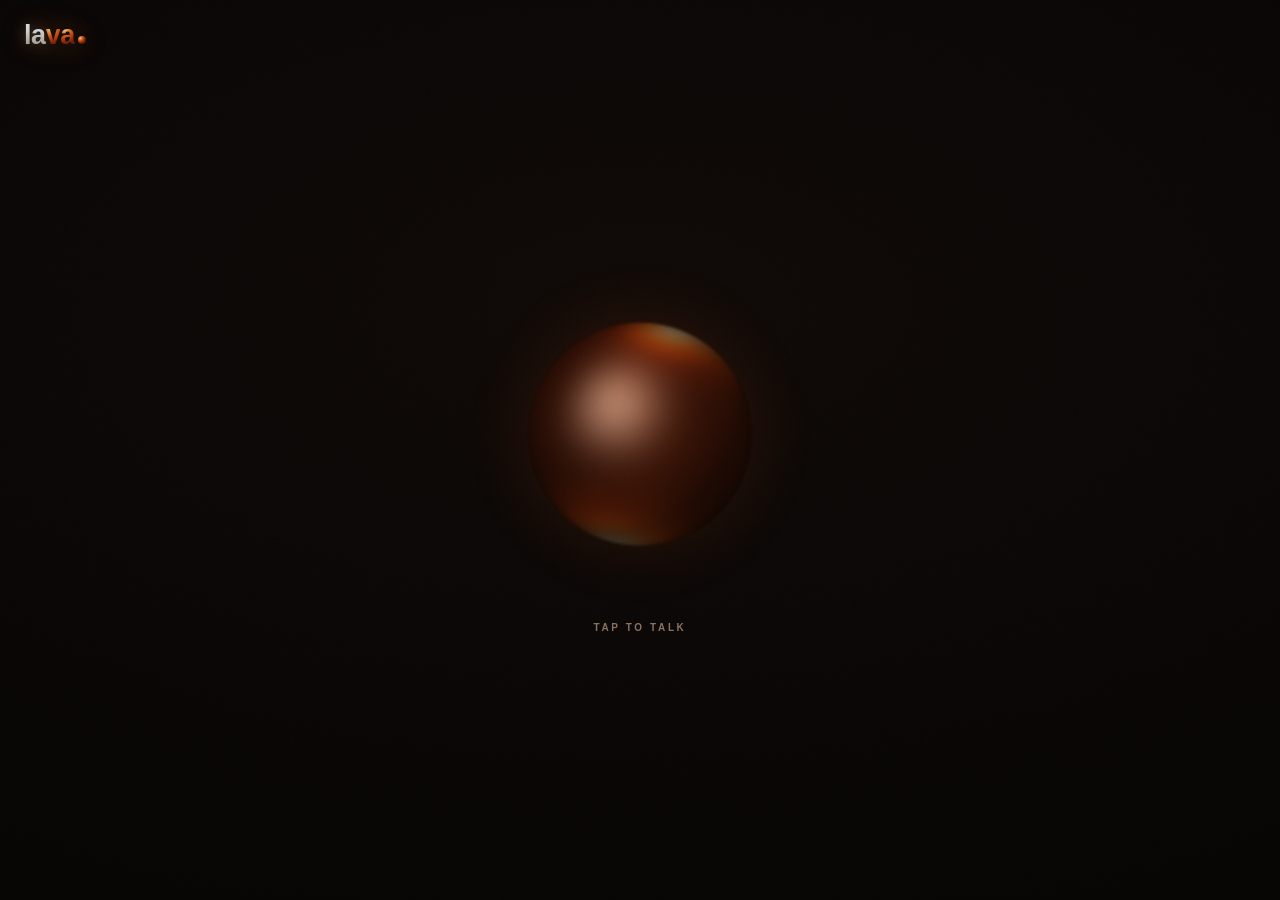
==== web/index.html @ 12451b6e "Lava: real-time voice AI agent (Pipecat + Groq MCP stack) - web bridge (FastAPI/WebSocket) with Pipe" ====
<!DOCTYPE html>
<html lang="en">
<head>
<meta charset="UTF-8">
<meta name="viewport" content="width=device-width, initial-scale=1.0">
<title>Lava</title>
<link rel="icon" type="image/png" sizes="64x64" href="/favicon.png">
<style>
  :root {
    --bg: #070505;
    --panel: rgba(255, 214, 178, 0.05);
    --border: rgba(255, 190, 150, 0.10);
    --text: #f2e9e2;
    --dim: #9a8d84;
    --accent: #f97316;
    --accent2: #ffc998;
    --ok: #34d399;
  }
  * { margin: 0; padding: 0; box-sizing: border-box; }
  html, body { height: 100%; }
  body {
    background:
      radial-gradient(120% 90% at 50% 34%, #100a07 0%, #0a0706 42%, #050403 100%);
    color: var(--text);
    font-family: Helvetica, "Helvetica Neue", Arial, sans-serif;
    overflow: hidden;
    display: flex;
    flex-direction: column;
  }
  /* film grain over the whole stage (static, zero JS cost) */
  body::after {
    content: "";
    position: fixed; inset: 0;
    background-image: url("data:image/svg+xml,%3Csvg xmlns='http://www.w3.org/2000/svg' width='160' height='160'%3E%3Cfilter id='n'%3E%3CfeTurbulence type='fractalNoise' baseFrequency='0.9' numOctaves='2' stitchTiles='stitch'/%3E%3C/filter%3E%3Crect width='100%25' height='100%25' filter='url(%23n)'/%3E%3C/svg%3E");
    opacity: 0.045;
    mix-blend-mode: overlay;
    pointer-events: none;
    z-index: 5;
  }

  /* ---------- wordmark (upper left) ---------- */
  .brand {
    position: fixed;
    top: 20px; left: 24px;
    z-index: 5;
    user-select: none;
    -webkit-user-select: none;
  }
  /* the wordmark: white "lav", and a molten trailing "a" tying back to the orb */
  .brand .name {
    font-size: 27px; font-weight: 700; letter-spacing: -0.4px;
    line-height: 1.15;
    -webkit-text-fill-color: transparent; color: transparent;
    filter: drop-shadow(0 2px 10px rgba(0, 0, 0, 0.5))
            drop-shadow(0 0 14px rgba(249, 115, 22, 0.32));
    transition: filter 1.4s ease, opacity 1.4s ease;
  }
  .brand .name span { font-style: normal; }
  /* "la" — clean glass: one bright frosted fill (light catching the top of
     the glyph, warming toward the base) and a soft bloom.
     A barely-there gloss drift keeps it feeling alive. */
  .brand .name .w {
    background: linear-gradient(180deg,
      #ffffff 0%,
      rgba(255,255,255,0.92) 30%,
      rgba(255,248,240,0.72) 62%,
      rgba(255,236,216,0.82) 100%);
    background-size: 100% 120%;
    background-repeat: no-repeat;
    -webkit-background-clip: text; background-clip: text;
    text-shadow: 0 0 12px rgba(255, 246, 234, 0.22);
    animation: glassDrift 9s ease-in-out infinite;
  }
  @keyframes glassDrift {
    0%, 100% { background-position: 0% 0%; }
    50%      { background-position: 0% 100%; }
  }
  /* the trailing "a" — a tiny lava planet (orb ramp, upper-left key light) */
  .brand .name .mo {
    background: radial-gradient(circle at 32% 30%,
      #fff0dc 0%, #ffd098 6%, #fba252 14%, #f07422 26%,
      #d04a0e 41%, #8e2c0a 58%, #4a1808 82%);
    background-size: 100% 100%;
    background-position: 50% 50%;
    background-repeat: no-repeat;
    -webkit-background-clip: text; background-clip: text;
    animation: moltenBreath 7s ease-in-out infinite;
  }
  @keyframes moltenBreath {
    0%, 100% { background-size: 100% 100%; }
    50%      { background-size: 165% 165%; }
  }
  /* the full-stop beside the "a" — a tiny molten orb on the same ramp */
  .brand .name .dot {
    display: inline-block;
    width: 0.28em; height: 0.28em;
    margin-left: 0.12em;
    border-radius: 50%;
    background: radial-gradient(circle at 32% 30%,
      #fff0dc 0%, #ffd098 6%, #fba252 14%, #f07422 26%,
      #d04a0e 41%, #8e2c0a 58%, #4a1808 82%);
    background-size: 100% 100%;
    background-position: 50% 50%;
    background-repeat: no-repeat;
    vertical-align: baseline;
    animation: moltenBreath 7s ease-in-out infinite;
  }
  /* the wordmark rides the same state machine as the planet (body classes
     set in setState()): dim when idle, hot while thinking, warm swell
     while speaking, a touch brighter while listening */
  body.idle .brand .name { opacity: 0.88; }
  body.listening .brand .name {
    filter: drop-shadow(0 2px 10px rgba(0, 0, 0, 0.5))
            drop-shadow(0 0 8px rgba(255, 150, 74, 0.28));
  }
  body.thinking .brand .name {
    filter: drop-shadow(0 2px 10px rgba(0, 0, 0, 0.5))
            drop-shadow(0 0 11px rgba(255, 140, 60, 0.45));
  }
  body.speaking .brand .name {
    filter: drop-shadow(0 2px 10px rgba(0, 0, 0, 0.5))
            drop-shadow(0 0 9px rgba(255, 130, 56, 0.38));
  }
  @media (prefers-reduced-motion: reduce) {
    .brand .name span { animation: none; }
    .orb-zone { transition: none; }
  }

  /* ---------- sound-unlock banner ---------- */
  .sound-banner {
    position: fixed; top: 64px; left: 50%; transform: translateX(-50%) translateY(-8px);
    background: rgba(249,115,22,0.12);
    border: 1px solid rgba(255,150,80,0.4);
    color: #ffd9b8; font-size: 13px; font-weight: 600;
    padding: 10px 18px; border-radius: 999px;
    backdrop-filter: blur(8px); -webkit-backdrop-filter: blur(8px);
    opacity: 0; pointer-events: none; transition: opacity .25s, transform .25s;
    z-index: 10; white-space: nowrap;
  }
  .sound-banner.show { opacity: 1; transform: translateX(-50%) translateY(0); }

  /* ---------- mic-denied banner ---------- */
  .mic-banner {
    position: fixed; top: 64px; left: 50%; transform: translateX(-50%) translateY(-8px);
    background: rgba(249,115,22,0.12);
    border: 1px solid rgba(255,150,80,0.4);
    color: #ffd9b8; font-size: 13px; font-weight: 500; line-height: 1.5;
    padding: 12px 18px; border-radius: 14px;
    backdrop-filter: blur(8px); -webkit-backdrop-filter: blur(8px);
    opacity: 0; pointer-events: none; transition: opacity .25s, transform .25s;
    z-index: 11; max-width: min(560px, calc(100vw - 40px));
    display: flex; flex-direction: column; gap: 10px; align-items: center;
    text-align: center;
  }
  .mic-banner.show { opacity: 1; transform: translateX(-50%) translateY(0); pointer-events: auto; }
  .mic-banner button {
    background: linear-gradient(90deg, var(--accent), #ffb877);
    color: #200c02; border: none; border-radius: 999px;
    font-size: 13px; font-weight: 700; padding: 8px 20px; cursor: pointer;
  }
  .mic-banner button:hover { filter: brightness(1.1); }

  /* ---------- main column ---------- */
  main {
    flex: 1 1 auto;
    display: flex; flex-direction: column; align-items: center;
    min-height: 0;
    padding: 0 20px 12px;
  }

  /* ---------- planet zone (slides up when talking) ---------- */
  .orb-zone {
    flex: 0 0 auto;
    display: flex; flex-direction: column; align-items: center;
    transition: transform .65s cubic-bezier(.22,.75,.25,1);
    will-change: transform;
  }
  /* idle: the orb rests at the vertical center of the stage.
     Tapping to talk removes body.idle and the zone slides back up. */
  body.idle:not(.risen) .orb-zone {
    transform: translateY(calc((100vh - min(52vmin, 340px) - 32px) / 2));
  }

  /* ---------- planet ---------- */
  .orb-wrap {
    position: relative;
    width: min(52vmin, 340px); height: min(52vmin, 340px);
    flex: 0 0 auto;
    display: flex; align-items: center; justify-content: center;
    cursor: pointer;
    user-select: none;
    -webkit-user-select: none;
  }
  canvas.wave {
    position: absolute; inset: 0;
    width: 100%; height: 100%;
  }
  .orb-wrap { transition: transform .5s cubic-bezier(.2,.7,.2,1); }
  .orb-wrap:hover { transform: scale(1.012); }

  .state-label {
    margin-top: 18px;
    font-size: 10px; font-weight: 600;
    letter-spacing: 0.26em; text-transform: uppercase;
    color: rgba(240, 200, 170, 0.55);
    transition: opacity .5s;
    flex: 0 0 auto;
    height: 14px;
    text-align: center;
  }
  .state-label.hide { opacity: 0; }

  /* ---------- chat ---------- */
  .chat {
    flex: 1 1 auto;
    width: 100%; max-width: 640px;
    overflow-y: auto;
    padding: 20px 6px 10px;
    display: flex; flex-direction: column; gap: 10px;
    scrollbar-width: thin;
    scrollbar-color: rgba(255,190,150,0.18) transparent;
    min-height: 60px;
  }
  .chat::-webkit-scrollbar { width: 6px; }
  .chat::-webkit-scrollbar-thumb { background: rgba(255,190,150,0.18); border-radius: 3px; }

  .row { display: flex; }
  .row.user { justify-content: flex-end; }
  .bubble {
    max-width: 82%;
    padding: 10px 15px;
    border-radius: 18px;
    font-size: 14.5px;
    line-height: 1.5;
    word-wrap: break-word;
    animation: pop .28s cubic-bezier(.2,.7,.3,1);
  }
  @keyframes pop { from { opacity: 0; transform: translateY(6px) scale(.985); } to { opacity: 1; transform: none; } }
  .row.user .bubble {
    background: rgba(255, 214, 178, 0.09);
    border: 1px solid rgba(255, 190, 140, 0.16);
    border-bottom-right-radius: 5px;
    color: #f7ede4;
  }
  .row.bot { align-items: flex-end; }
  .row.bot .bubble {
    background: var(--panel);
    border: 1px solid var(--border);
    border-bottom-left-radius: 5px;
  }

</style>
</head>
<body>

<div class="sound-banner" id="soundBanner">🔇 tap anywhere to unlock sound</div>
<div class="mic-banner" id="micBanner"><div id="micBannerMsg"></div><button id="micRetryBtn">Retry microphone</button></div>

<div class="brand">
  <div class="name"><span class="w">l</span><span class="w">a</span><span class="mo">v</span><span class="mo">a</span><span class="dot"></span></div>
</div>

<main>
  <div class="orb-zone" id="orbZone">
    <div class="orb-wrap" id="orbWrap">
      <canvas class="wave" id="wave"></canvas>
    </div>
    <div class="state-label" id="stateLabel"></div>
  </div>

  <div class="chat" id="chat"></div>
</main>

<script>
"use strict";

// ---------------- state ----------------
const SR_IN = 16000;
let ws = null;
let audioCtx = null;
let mediaStream = null;
let processor = null;
let analyser = null;
let micData = null;      // Float32Array for the level meter
let running = false;
let state = "idle";      // idle | listening | thinking | speaking
let botAudioCtx = null;  // AudioContext for playback (created on gesture)
let botQueue = [];       // PCM chunks waiting for the audio context to unlock
let botPlaying = false;
let nextStartTime = 0;   // AudioContext clock time the next chunk starts at
let scheduledSrcs = new Set(); // scheduled-but-unfinished BufferSources
let chunkSr = null;      // sample rate of the utterance being scheduled
let heardVoice = false;  // one-time confirm beep on first audio
let idleTimer = null;    // safety net after the server's "bye"
let reconnectTries = 0;  // self-heal after a server restart (see onclose)
// Stable per-tab identity (survives the idle-timeout disconnect) so the
// server can resume the same conversation when the orb is tapped again.
let client_id = (() => {
  try {
    let id = localStorage.getItem("lava_cid");
    if (!id) {
      id = "c_" + Date.now().toString(36) + "_" + Math.random().toString(36).slice(2, 8);
      localStorage.setItem("lava_cid", id);
    }
    return id;
  } catch (e) {
    return "c_anon";
  }
})();
let botGain = null;
let botAnalyser = null;
let botMicData = null;

const orbWrap = document.getElementById("orbWrap");
const stateLabel = document.getElementById("stateLabel");
const chat = document.getElementById("chat");
const soundBanner = document.getElementById("soundBanner");
const micBanner = document.getElementById("micBanner");
const micBannerMsg = document.getElementById("micBannerMsg");
const micRetryBtn = document.getElementById("micRetryBtn");

// States:
//   idle      - slow spin, few soft blobs, low glow
//   listening - mic level feeds a bulge aimed at the camera
//   thinking  - fast spin + longitude shear (vortex), hot core
//   speaking  - radius swells with the TTS playback level
const canvas = document.getElementById("wave");
const ctx2d = canvas.getContext("2d");
const DPR = Math.min(2.5, window.devicePixelRatio || 1);
let SIZE = 600, ORB_R = 300;
function fitCanvas() {
  const rect = canvas.getBoundingClientRect();
  SIZE = Math.max(64, Math.round(rect.width * DPR)) || 600;
  canvas.width = SIZE; canvas.height = SIZE;
  ORB_R = SIZE * 0.335;
}
fitCanvas();
window.addEventListener("resize", fitCanvas);

const RES = 128;
const buf = document.createElement("canvas");
buf.width = RES; buf.height = RES;
const bctx = buf.getContext("2d");
const img = bctx.createImageData(RES, RES);
const px = img.data;

// duotone ramp: deep maroon -> burnt orange -> vivid orange -> peach -> cream
const STOPS = [
  [0.00, 26, 11, 6],
  [0.28, 74, 24, 8],
  [0.46, 142, 44, 10],
  [0.62, 208, 74, 14],
  [0.76, 240, 116, 34],
  [0.87, 251, 162, 82],
  [0.95, 255, 208, 152],
  [1.00, 255, 240, 220],
];
const LUT = new Uint8ClampedArray(256 * 3);
for (let i = 0; i < 256; i++) {
  const t = i / 255;
  let k = 0;
  while (k < STOPS.length - 2 && t > STOPS[k + 1][0]) k++;
  const a = STOPS[k], b = STOPS[k + 1];
  const f = Math.min(1, Math.max(0, (t - a[0]) / (b[0] - a[0])));
  LUT[i * 3]     = a[1] + (b[1] - a[1]) * f;
  LUT[i * 3 + 1] = a[2] + (b[2] - a[2]) * f;
  LUT[i * 3 + 2] = a[3] + (b[3] - a[3]) * f;
}

// per-state motion targets (interpolated smoothly every frame)
const TARGETS = {
  idle:      { rot: 0.12, energy: 0.32, swirl: 0.10, bright: 0.85, blobs: 4 },
  listening: { rot: 0.28, energy: 0.55, swirl: 0.22, bright: 0.97, blobs: 5 },
  thinking:  { rot: 1.10, energy: 1.00, swirl: 1.00, bright: 1.12, blobs: 7 },
  speaking:  { rot: 0.42, energy: 0.70, swirl: 0.38, bright: 1.00, blobs: 6 },
};
const P = { rot: 0.12, energy: 0.32, swirl: 0.10, bright: 0.85, blobs: 4 };

function frac(x) { return x - Math.floor(x); }
// metaballs drifting in the planet frame: each rides a slow great-circle
// orbit (two angular frequencies), living slightly above the surface.
const BLOBS = [];
for (let i = 0; i < 8; i++) {
  BLOBS.push({
    th0: frac(i * 0.618) * Math.PI * 2,          // start longitude
    ph0: (frac(i * 0.383) - 0.5) * Math.PI * 0.9, // start latitude
    w1: 0.10 + 0.22 * frac(i * 0.382),            // longitude drift
    w2: 0.06 + 0.16 * frac(i * 0.723),            // latitude wobble
    lift: 1.04 + 0.22 * frac(i * 0.517),          // shell radius
    sig: 0.30 + 0.22 * frac(i * 0.291),
    amp: 0.50 + 0.50 * frac(i * 0.769),
  });
}

// axial tilt (scene leans slightly, like the reference planet)
const TILT = 0.38;
const cosT = Math.cos(TILT), sinT = Math.sin(TILT);
// key light from upper-left-front (canvas y grows downward, so LY is
// negative to light from above); half vector for the specular sheen
const LX = -0.42, LY = -0.50, LZ = 0.76;
let HX = LX, HY = LY, HZ = LZ + 1;
{ const hl = Math.hypot(HX, HY, HZ); HX /= hl; HY /= hl; HZ /= hl; }

let rotAngle = 0;
let speechLevel = 0;  // smoothed TTS playback RMS -> speaking swells
let micLevel = 0;     // smoothed mic RMS -> listening bulge
let lastT = performance.now();

function renderPlanet(t, dt) {
  // --- interpolate state params ---
  const T = TARGETS[state] || TARGETS.idle;
  const s = Math.min(1, dt * 2.5);
  P.rot    += (T.rot    - P.rot)    * s;
  P.energy += (T.energy - P.energy) * s;
  P.swirl  += (T.swirl  - P.swirl)  * s;
  P.bright += (T.bright - P.bright) * s;
  P.blobs  += (T.blobs  - P.blobs)  * s;
  rotAngle += P.rot * dt * (1 + 0.6 * P.energy);

  // --- audio levels ---
  let sl = 0;
  if (botAnalyser && botPlaying && botMicData) {
    botAnalyser.getFloatTimeDomainData(botMicData);
    let sum = 0;
    for (let i = 0; i < botMicData.length; i++) sum += botMicData[i] * botMicData[i];
    sl = Math.sqrt(sum / botMicData.length) * 7;
  }
  speechLevel += (sl - speechLevel) * (sl > speechLevel ? 0.55 : 0.10);
  const ml = (state === "listening" && running) ? currentLevel() : 0;
  micLevel += (ml - micLevel) * (ml > micLevel ? 0.45 : 0.08);

  // --- blob positions in the planet frame ---
  const eOrb = Math.min(1, P.energy + (state === "listening" ? 0.35 * micLevel : 0));
  const spin = rotAngle;
  const cosS = Math.cos(spin), sinS = Math.sin(spin);
  const orb = [];
  let nB = 0;
  for (let i = 0; i < 8; i++) {
    const wgt = P.blobs - i;
    if (wgt <= 0.01) break;
    const b = BLOBS[i];
    const th = b.th0 + b.w1 * t * (0.6 + 0.8 * eOrb);
    const ph = b.ph0 + b.w2 * t;
    const r = b.lift + 0.06 * Math.sin(t * 0.8 + i);
    // spherical -> cartesian, then spin the planet about its (tilted) axis
    const cp = Math.cos(ph);
    let x = r * cp * Math.cos(th), y = r * Math.sin(ph), z = r * cp * Math.sin(th);
    const xs = x * cosS + z * sinS, zs = -x * sinS + z * cosS;
    const sg = b.sig * (0.8 + 0.35 * eOrb);
    orb.push(xs, y, zs, 1 / (2 * sg * sg), b.amp * Math.min(1, wgt));
    nB++;
  }
  // barge-in bulge: a soft blob pushed toward the camera when you speak
  const bulgeAmp = (state === "listening" ? 0.9 * micLevel : 0);
  const bBx = 0.22, bBy = 0.16, bBz = 0.96;

  // --- fill the low-res disc ---
  const R = RES / 2;
  const swirlMax = P.swirl * 1.6;
  const baseF = 0.30 + 0.05 * Math.sin(t * 0.6);
  const bright = P.bright;
  let idx = 0;
  for (let y = 0; y < RES; y++) {
    const vy = (y - R + 0.5) / R;
    for (let x = 0; x < RES; x++, idx += 4) {
      const vx = (x - R + 0.5) / R;
      const r2 = vx * vx + vy * vy;
      if (r2 > 1) { px[idx + 3] = 0; continue; }
      const rr = Math.sqrt(r2);
      const z = Math.sqrt(1 - r2);

      // ---- planet-frame surface point: tilt, then longitude shear ----
      // tilt about X
      const ty = vy * cosT - z * sinT;
      const tz = vy * sinT + z * cosT;
      // differential spin about Y (core turns faster than the rim -> vortex)
      const sw = spin + swirlMax * (1 - tz * 0.5);
      const csw = Math.cos(sw), ssw = Math.sin(sw);
      const ux = vx * csw + tz * ssw;
      const uz = -vx * ssw + tz * csw;
      const uy = ty;

      // ---- metaball field ----
      let F = baseF
        + 0.07 * Math.sin(2.2 * ux + 1.3 * t) * Math.sin(1.8 * uy - 1.1 * t)
        + 0.05 * Math.sin(2.8 * uz - 0.9 * t) * Math.sin(2.4 * ux + 0.7 * t);
      for (let i = 0; i < nB; i++) {
        const o = i * 5;
        const dx = ux - orb[o], dy = uy - orb[o + 1], dz = uz - orb[o + 2];
        F += orb[o + 4] * Math.exp(-(dx * dx + dy * dy + dz * dz) * orb[o + 3]);
      }
      if (bulgeAmp > 0.01) {
        const dx = ux - bBx, dy = uy - bBy, dz = uz - bBz;
        F += bulgeAmp * Math.exp(-(dx * dx + dy * dy + dz * dz) * 3.2);
      }
      F *= 0.86;
      let ci = (F * 255) | 0;
      if (ci > 255) ci = 255; else if (ci < 0) ci = 0;

      // ---- spherical shading on the view-space normal ----
      let diff = LX * vx + LY * vy + LZ * z;          // key light
      if (diff < 0) diff = 0;
      const lit = 0.42 + 0.58 * diff;                  // soft ambient floor
      let spec = HX * vx + HY * vy + HZ * z;           // n.H (V = +z)
      if (spec <= 0) spec = 0; else spec = spec * spec;              // ^2
      spec = spec * spec * spec;                        // ^6
      spec = spec * spec * 0.5;                         // ^12, sheen not glare
      const limb = Math.pow(z, 0.42);                   // limb darkening
      const shade = lit * limb * bright;
      const sp = spec * limb * bright;

      px[idx]     = LUT[ci * 3]     * shade + 255 * sp;
      px[idx + 1] = LUT[ci * 3 + 1] * shade + 236 * sp;
      px[idx + 2] = LUT[ci * 3 + 2] * shade + 210 * sp;
      // crisp circular limb with 1px feather
      px[idx + 3] = rr > 0.965 ? 255 * ((1 - rr) / 0.035) : 255;
    }
  }
  bctx.putImageData(img, 0, 0);

  // --- composite: atmosphere glow, then the planet ---
  const swell = 1 + 0.07 * speechLevel * (state === "speaking" ? 1 : 0.4);
  const drawR = ORB_R * swell;
  ctx2d.clearRect(0, 0, SIZE, SIZE);
  const glowR = drawR * 1.5;
  const g = ctx2d.createRadialGradient(SIZE / 2, SIZE / 2, drawR * 0.55, SIZE / 2, SIZE / 2, glowR);
  const ga = Math.min(0.5, 0.14 + 0.30 * P.energy);
  g.addColorStop(0, `rgba(255,110,26,${(ga * 0.55).toFixed(3)})`);
  g.addColorStop(0.55, `rgba(210,70,14,${(ga * 0.22).toFixed(3)})`);
  g.addColorStop(1, "rgba(120,35,8,0)");
  ctx2d.fillStyle = g;
  ctx2d.fillRect(0, 0, SIZE, SIZE);
  ctx2d.imageSmoothingEnabled = true;
  ctx2d.imageSmoothingQuality = "high";
  ctx2d.drawImage(buf, SIZE / 2 - drawR, SIZE / 2 - drawR, drawR * 2, drawR * 2);
}

function frame(now) {
  const dt = Math.min(0.05, (now - lastT) / 1000);
  lastT = now;
  renderPlanet(now / 1000, dt);
  requestAnimationFrame(frame);
}
requestAnimationFrame(frame);

function currentLevel() {
  if (!analyser || !micData) return 0;
  analyser.getFloatTimeDomainData(micData);
  let sum = 0;
  for (let i = 0; i < micData.length; i++) sum += micData[i] * micData[i];
  return Math.sqrt(sum / micData.length) * 3.2; // normalized-ish
}

// ---------------- state helpers ----------------
function setState(s) {
  state = s;
  orbWrap.className = "orb-wrap" + (s === "idle" ? "" : " " + s);
  document.body.classList.remove("listening", "thinking", "speaking", "idle");
  document.body.classList.add(s);
  if (s === "idle") {
    stateLabel.textContent = "tap to talk";
    stateLabel.classList.remove("hide");
  } else {
    stateLabel.classList.remove("hide");
    stateLabel.textContent = s;
  }
}
setState("idle");

// ---------------- chat ----------------
function addUser(text) {
  const row = document.createElement("div");
  row.className = "row user";
  const b = document.createElement("div");
  b.className = "bubble";
  b.textContent = text;
  row.appendChild(b);
  chat.appendChild(row);
  chat.scrollTop = chat.scrollHeight;
}

let botRow = null, botBubble = null;
function ensureBotRow() {
  if (botRow) return;
  botRow = document.createElement("div");
  botRow.className = "row bot";
  botBubble = document.createElement("div");
  botBubble.className = "bubble";
  botRow.appendChild(botBubble);
  chat.appendChild(botRow);
  chat.scrollTop = chat.scrollHeight;
}
function finalizeBotRow() {
  botRow = null; botBubble = null;
}

// ---------------- bot audio playback ----------------
function ensureBotCtx() {
  if (!botAudioCtx) {
    botAudioCtx = new (window.AudioContext || window.webkitAudioContext)();
    botGain = botAudioCtx.createGain();
    botGain.connect(botAudioCtx.destination);
    botAnalyser = botAudioCtx.createAnalyser();
    botAnalyser.fftSize = 1024;
    botMicData = new Float32Array(botAnalyser.fftSize);
    botGain.connect(botAnalyser);
    botAudioCtx.addEventListener("statechange", updateSoundBanner);
  }
  unlockAudio();
}


function unlockAudio() {
  if (!botAudioCtx) return;
  if (botAudioCtx.state === "suspended") {
    const p = botAudioCtx.resume();
    if (p && p.then) p.then(() => { drainBotQueue(); }).catch(() => {});
  } else {
    drainBotQueue();
  }
  updateSoundBanner();
}

function updateSoundBanner() {
  const blocked = !!(botAudioCtx && botAudioCtx.state !== "running");
  soundBanner.classList.toggle("show", blocked && running);
}

// Short "audio is working" chirp played once when the session starts.
function playConfirmBeep() {
  if (!botAudioCtx || botAudioCtx.state !== "running") return;
  const t = botAudioCtx.currentTime;
  const o = botAudioCtx.createOscillator();
  const g = botAudioCtx.createGain();
  o.type = "sine";
  o.frequency.value = 880;
  g.gain.setValueAtTime(0.0001, t);
  g.gain.exponentialRampToValueAtTime(0.25, t + 0.02);
  g.gain.exponentialRampToValueAtTime(0.0001, t + 0.18);
  o.connect(g); g.connect(botAudioCtx.destination);
  o.start(t); o.stop(t + 0.2);
}

function enqueueAudio(i16, sr) {
  ensureBotCtx();
  // int16 PCM -> [-1, 1] for AudioBuffer.copyToChannel().
  const f32 = new Float32Array(i16.length);
  for (let i = 0; i < i16.length; i++) f32[i] = i16[i] / 32768;
  if (!botAudioCtx || botAudioCtx.state !== "running") {
    // Safari: suspended context — stay queued; the statechange listener
    // (and every tap, via unlockAudio) drains us when audio unlocks.
    botQueue.push({ data: f32, sr });
    unlockAudio();
    return;
  }
  drainBotQueue();
  scheduleChunk(f32, sr);
}


function scheduleChunk(f32, sr) {
  if (chunkSr !== sr) { chunkSr = sr; nextStartTime = 0; }
  const now = botAudioCtx.currentTime;
  if (nextStartTime < now + 0.02) nextStartTime = now + 0.02; // hair of lead time
  try {
    const buf = botAudioCtx.createBuffer(1, f32.length, sr);
    buf.copyToChannel(f32, 0);
    const src = botAudioCtx.createBufferSource();
    src.buffer = buf;
    src.connect(botGain);
    src.start(nextStartTime);
    nextStartTime += buf.duration;
    scheduledSrcs.add(src);
    botPlaying = true;
    setState("speaking");
    src.onended = () => {
      scheduledSrcs.delete(src);
      if (scheduledSrcs.size === 0) {
        botPlaying = false;
        if (running) setState("listening");
      }
    };
  } catch (e) {
    // Never let one bad chunk wedge the whole schedule.
    console.error("[lava] audio playback failed:", e);
  }
}

function drainBotQueue() {
  while (botQueue.length && botAudioCtx && botAudioCtx.state === "running") {
    const item = botQueue.shift();
    scheduleChunk(item.data, item.sr);
  }
}

function stopBotAudio() {
  botQueue = [];
  nextStartTime = 0;
  chunkSr = null;
  const srcs = [...scheduledSrcs];
  scheduledSrcs.clear();
  for (const src of srcs) {
    src.onended = null;
    try { src.stop(); } catch (e) {}
  }
  botPlaying = false;
}

// ---------------- websocket ----------------
function connect() {
  const proto = location.protocol === "https:" ? "wss" : "ws";
  ws = new WebSocket(`${proto}://${location.host}/ws?cid=${encodeURIComponent(client_id)}`);
  ws.binaryType = "arraybuffer";

  ws.onopen = () => {
    reconnectTries = 0;
    startMic();
  };

  ws.onmessage = (ev) => {
    // Binary frames are bot audio: uint16 LE sample rate + 16-bit LE mono PCM.
    if (ev.data instanceof ArrayBuffer) {
      if (!heardVoice) { heardVoice = true; playConfirmBeep(); }
      const sr = new DataView(ev.data).getUint16(0, true);
      enqueueAudio(new Int16Array(ev.data, 2), sr);
      return;
    }
    const m = JSON.parse(ev.data);
    if (m.type === "barge") {
      // Server detected user speech while the bot was talking - cut the
      // remaining audio right now (the Pi pipeline behaves the same way).
      stopBotAudio();
      finalizeBotRow(null);
      setState("listening");
    } else if (m.type === "transcript") {
      stopBotAudio();   // barge-in: user spoke over the agent
      addUser(m.text);
      setState("thinking");
    } else if (m.type === "text") {
      ensureBotRow();
      botBubble.textContent += m.t;
      chat.scrollTop = chat.scrollHeight;
    } else if (m.type === "done") {
      if (!m.reply) {
        // Empty reply = the LLM SKIPped a TV/room fragment. Leave no trace:
        // drop this turn's half-empty bot bubble and the fragment's user row.
        if (botRow) { botRow.remove(); botRow = null; botBubble = null; }
        const rows = chat.querySelectorAll(".row.user");
        if (rows.length) rows[rows.length - 1].remove();
      }
      finalizeBotRow(m.stats);
      // The turn is over, but queued audio may still be playing (the server
      // pipelines TTS) - onended flips the state when playback truly ends.
      if (running && !botPlaying) setState("listening");
    } else if (m.type === "error") {
      finalizeBotRow(null);
      if (running && !botPlaying) setState("listening");
    } else if (m.type === "silence") {
      if (running) setState("listening");
    } else if (m.type === "bye") {
      // Idle timeout: the server heard nothing and closed the session.
      // Stop the mic quietly - no banner. The orb drops back down and the
      // next tap resumes the same conversation (the server keeps it by cid).
      if (idleTimer) { clearTimeout(idleTimer); idleTimer = null; }
      running = false;
      stopMic();
      stopBotAudio();
      if (ws) { ws.onclose = null; ws.close(); ws = null; }
      setState("idle");
    }
  };

  ws.onclose = () => {
    if (idleTimer) { clearTimeout(idleTimer); idleTimer = null; }
    if (running) {
      running = false;
      stopMic();
      stopBotAudio();
      setState("idle");
      // The server may just be restarting: keep retrying for ~30 s instead of
      // the single silent attempt that used to leave the orb dead until the
      // page was reloaded.
      if (reconnectTries < 20) {
        reconnectTries += 1;
        setTimeout(connect, 1500);
      }
    }
  };
  ws.onerror = () => ws.close();
}

// ---------------- mic permission recovery ----------------
function showMicBanner(err) {
  const name = err && err.name;
  let msg;
  if (name === "NotFoundError") {
    msg = "No microphone found. Plug one in, then retry.";
  } else if (name === "NotReadableError") {
    msg = "Your microphone is busy — another app has it. Close that app, then retry.";
  } else {
    msg = "Microphone access was denied. If the prompt doesn't come back, Safari is remembering the denial: click the globe icon in the address bar → Website Settings → Microphone → Allow, then retry.";
  }
  micBannerMsg.textContent = msg;
  micBanner.classList.add("show");
}
function hideMicBanner() { micBanner.classList.remove("show"); }

micRetryBtn.addEventListener("click", (e) => {
  e.stopPropagation();
  hideMicBanner();
  ensureBotCtx();
  connect();
});

// ---------------- mic ----------------
// Mic frames go out as binary WebSocket frames: raw 16-bit LE mono PCM at
// 16 kHz. No base64, no JSON - a third of the bandwidth and none of the
// per-message parse cost of the old scheme.
function sendMicFrame(buf) {
  if (!running || !ws || ws.readyState !== WebSocket.OPEN) return;
  ws.send(buf);
}

async function startMic() {
  try {
    mediaStream = await navigator.mediaDevices.getUserMedia({
      audio: { channelCount: 1, echoCancellation: true, noiseSuppression: true, autoGainControl: false }
    });
  } catch (e) {
    running = false;
    setState("idle");
    showMicBanner(e);
    if (ws) { ws.onclose = null; ws.close(); ws = null; }
    return;
  }
  audioCtx = new (window.AudioContext || window.webkitAudioContext)({ sampleRate: SR_IN });
  if (audioCtx.state === "suspended") await audioCtx.resume();
  const srcNode = audioCtx.createMediaStreamSource(mediaStream);
  analyser = audioCtx.createAnalyser();
  analyser.fftSize = 1024;
  micData = new Float32Array(analyser.fftSize);
  srcNode.connect(analyser);

  // Raw PCM via an AudioWorklet, batched to 512-sample (32 ms) binary frames.
  // The worklet also does the float->int16 conversion, so the main thread only
  // forwards an ArrayBuffer. The server's Silero VAD consumes 512-sample
  // frames anyway, so batching here costs zero end-to-end latency while
  // cutting websocket message rate 4x vs per-quantum (128-sample) sends.
  let useWorklet = false;
  if (audioCtx.audioWorklet) {
    try {
      const workletCode = `
class PcmTap extends AudioWorkletProcessor {
  constructor() { super(); this._buf = new Int16Array(512); this._n = 0; }
  process(inputs) {
    const ch = inputs[0] && inputs[0][0];
    if (ch && ch.length) {
      for (let i = 0; i < ch.length; i++) {
        const s = Math.max(-1, Math.min(1, ch[i]));
        this._buf[this._n++] = s < 0 ? s * 0x8000 : s * 0x7fff;
        if (this._n === this._buf.length) {
          const out = this._buf;
          this._buf = new Int16Array(out.length);
          this._n = 0;
          this.port.postMessage(out.buffer, [out.buffer]);
        }
      }
    }
    return true;
  }
}
registerProcessor("pcm-tap", PcmTap);`;
      const blobUrl = URL.createObjectURL(new Blob([workletCode], { type: "application/javascript" }));
      await audioCtx.audioWorklet.addModule(blobUrl);
      URL.revokeObjectURL(blobUrl);
      processor = new AudioWorkletNode(audioCtx, "pcm-tap", { numberOfOutputs: 1, outputChannelCount: [1] });
      processor.port.onmessage = (ev) => sendMicFrame(ev.data);
      srcNode.connect(processor);
      useWorklet = true;
    } catch (e) {
      console.warn("[lava] AudioWorklet unavailable, using ScriptProcessor:", e);
      processor = null;
    }
  }
  if (!useWorklet) {
    processor = audioCtx.createScriptProcessor(4096, 1, 1);
    processor.onaudioprocess = (ev) => {
      const f = ev.inputBuffer.getChannelData(0);
      const i16 = new Int16Array(f.length);
      for (let i = 0; i < f.length; i++) {
        const s = Math.max(-1, Math.min(1, f[i]));
        i16[i] = s < 0 ? s * 0x8000 : s * 0x7fff;
      }
      sendMicFrame(i16.buffer);
    };
    srcNode.connect(processor);
  }
  // Keep the capture node pulled (browsers GC a silent-tail processor).
  const sink = audioCtx.createGain();
  sink.gain.value = 0;
  processor.connect(sink);
  sink.connect(audioCtx.destination);

  running = true;
  // One-way latch: once the orb has risen for a call, it stays up even
  // after the call ends (body.idle alone no longer re-centers it).
  document.body.classList.add("risen");
  hideMicBanner();
  setState("listening");
  // Tell the server the mic is live. The server greets only after this
  // message, so the greeting answers the "Allow" click instead of preempting
  // it - and VAD is live from here, so talking over the greeting barges it
  // (the server answers with a "barge", handled above).
  ws.send(JSON.stringify({ type: "ready" }));
}

function stopMic() {
  if (processor) { try { processor.disconnect(); } catch(e){} processor = null; }
  if (mediaStream) { mediaStream.getTracks().forEach(t => t.stop()); mediaStream = null; }
  if (audioCtx) { audioCtx.close(); audioCtx = null; }
  analyser = null; micData = null;
}

// ---------------- toggle ----------------
orbWrap.addEventListener("click", () => {
  if (!running) {
    ensureBotCtx();
    connect();
  } else {
    running = false;
    stopMic();
    stopBotAudio();
    if (ws) { ws.onclose = null; ws.close(); ws = null; }
    setState("idle");
  }
});

document.addEventListener("keydown", (e) => {
  if (e.code === "Space" && e.target === document.body) {
    e.preventDefault();
    orbWrap.click();
  }
});

// Safari: resume() only works inside a user gesture, and the mic-permission
// dialog eats the orb click's gesture. So ANY tap or keypress re-arms audio.
document.addEventListener("pointerdown", unlockAudio, true);
document.addEventListener("keydown", unlockAudio, true);
</script>
</body>
</html>
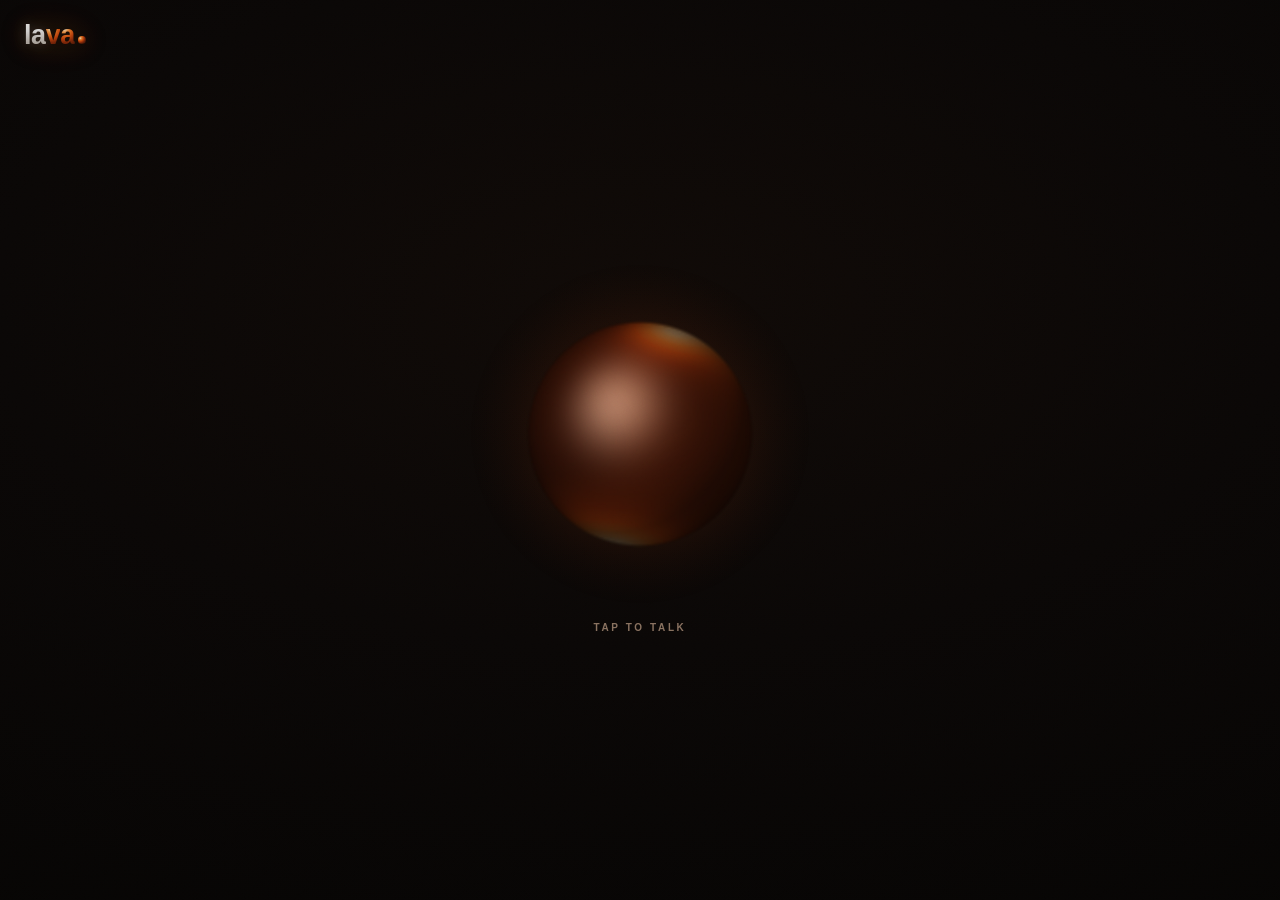
==== commit 5af17b31: "Add Spotify music control, Piper-only TTS, ASR proofread pass - Spotify: OAuth link flow, play/skip/" ====
--- a/web/index.html
+++ b/web/index.html
@@ -401,6 +401,47 @@
 let HX = LX, HY = LY, HZ = LZ + 1;
 { const hl = Math.hypot(HX, HY, HZ); HX /= hl; HY /= hl; HZ /= hl; }
 
+// Per-pixel static geometry and shading, precomputed once: the old loop
+// recomputed sqrt/pow chains (limb darkening, ^12 specular, tilt transform)
+// for all 16k pixels on every frame - ~half the render cost for pixels that
+// never change. The per-frame loop below only evaluates the dynamic field.
+const N_PX = RES * RES;
+const A = new Uint8Array(N_PX);            // alpha incl. limb feather (0 = outside)
+const VX = new Float32Array(N_PX), VY = new Float32Array(N_PX);
+const TY = new Float32Array(N_PX), TZP = new Float32Array(N_PX);
+const SWK = new Float32Array(N_PX);        // (1 - tz*0.5) swirl factor
+const LIT = new Float32Array(N_PX);        // 0.42 + 0.58*diffuse
+const SPEC = new Float32Array(N_PX);       // specular^12 * 0.5
+const LIMB = new Float32Array(N_PX);       // z^0.42
+{
+  const R0 = RES / 2;
+  let i = 0;
+  for (let y = 0; y < RES; y++) {
+    const vy = (y - R0 + 0.5) / R0;
+    for (let x = 0; x < RES; x++, i++) {
+      const vx = (x - R0 + 0.5) / R0;
+      const r2 = vx * vx + vy * vy;
+      if (r2 > 1) continue;              // alpha stays 0 (outside the disc)
+      const rr = Math.sqrt(r2);
+      const z = Math.sqrt(1 - r2);
+      A[i] = rr > 0.965 ? 255 * ((1 - rr) / 0.035) : 255;
+      VX[i] = vx; VY[i] = vy;
+      const ty = vy * cosT - z * sinT;
+      const tz = vy * sinT + z * cosT;
+      TY[i] = ty; TZP[i] = tz;
+      SWK[i] = 1 - tz * 0.5;
+      let diff = LX * vx + LY * vy + LZ * z;
+      if (diff < 0) diff = 0;
+      LIT[i] = 0.42 + 0.58 * diff;
+      let spec = HX * vx + HY * vy + HZ * z;
+      spec = spec <= 0 ? 0 : spec * spec;
+      spec = spec * spec * spec;
+      SPEC[i] = spec * spec * 0.5;
+      LIMB[i] = Math.pow(z, 0.42);
+    }
+  }
+}
+
 let rotAngle = 0;
 let speechLevel = 0;  // smoothed TTS playback RMS -> speaking swells
 let micLevel = 0;     // smoothed mic RMS -> listening bulge
@@ -455,66 +496,46 @@
   const bBx = 0.22, bBy = 0.16, bBz = 0.96;
 
   // --- fill the low-res disc ---
-  const R = RES / 2;
   const swirlMax = P.swirl * 1.6;
   const baseF = 0.30 + 0.05 * Math.sin(t * 0.6);
   const bright = P.bright;
   let idx = 0;
-  for (let y = 0; y < RES; y++) {
-    const vy = (y - R + 0.5) / R;
-    for (let x = 0; x < RES; x++, idx += 4) {
-      const vx = (x - R + 0.5) / R;
-      const r2 = vx * vx + vy * vy;
-      if (r2 > 1) { px[idx + 3] = 0; continue; }
-      const rr = Math.sqrt(r2);
-      const z = Math.sqrt(1 - r2);
-
-      // ---- planet-frame surface point: tilt, then longitude shear ----
-      // tilt about X
-      const ty = vy * cosT - z * sinT;
-      const tz = vy * sinT + z * cosT;
-      // differential spin about Y (core turns faster than the rim -> vortex)
-      const sw = spin + swirlMax * (1 - tz * 0.5);
-      const csw = Math.cos(sw), ssw = Math.sin(sw);
-      const ux = vx * csw + tz * ssw;
-      const uz = -vx * ssw + tz * csw;
-      const uy = ty;
-
-      // ---- metaball field ----
-      let F = baseF
-        + 0.07 * Math.sin(2.2 * ux + 1.3 * t) * Math.sin(1.8 * uy - 1.1 * t)
-        + 0.05 * Math.sin(2.8 * uz - 0.9 * t) * Math.sin(2.4 * ux + 0.7 * t);
-      for (let i = 0; i < nB; i++) {
-        const o = i * 5;
-        const dx = ux - orb[o], dy = uy - orb[o + 1], dz = uz - orb[o + 2];
-        F += orb[o + 4] * Math.exp(-(dx * dx + dy * dy + dz * dz) * orb[o + 3]);
-      }
-      if (bulgeAmp > 0.01) {
-        const dx = ux - bBx, dy = uy - bBy, dz = uz - bBz;
-        F += bulgeAmp * Math.exp(-(dx * dx + dy * dy + dz * dz) * 3.2);
-      }
-      F *= 0.86;
-      let ci = (F * 255) | 0;
-      if (ci > 255) ci = 255; else if (ci < 0) ci = 0;
-
-      // ---- spherical shading on the view-space normal ----
-      let diff = LX * vx + LY * vy + LZ * z;          // key light
-      if (diff < 0) diff = 0;
-      const lit = 0.42 + 0.58 * diff;                  // soft ambient floor
-      let spec = HX * vx + HY * vy + HZ * z;           // n.H (V = +z)
-      if (spec <= 0) spec = 0; else spec = spec * spec;              // ^2
-      spec = spec * spec * spec;                        // ^6
-      spec = spec * spec * 0.5;                         // ^12, sheen not glare
-      const limb = Math.pow(z, 0.42);                   // limb darkening
-      const shade = lit * limb * bright;
-      const sp = spec * limb * bright;
-
-      px[idx]     = LUT[ci * 3]     * shade + 255 * sp;
-      px[idx + 1] = LUT[ci * 3 + 1] * shade + 236 * sp;
-      px[idx + 2] = LUT[ci * 3 + 2] * shade + 210 * sp;
-      // crisp circular limb with 1px feather
-      px[idx + 3] = rr > 0.965 ? 255 * ((1 - rr) / 0.035) : 255;
+  for (let i = 0; i < N_PX; i++, idx += 4) {
+    const a = A[i];
+    if (a === 0) { px[idx + 3] = 0; continue; }
+    const vx = VX[i], vy = VY[i], tz = TZP[i];
+
+    // ---- differential spin about Y (core turns faster than the rim) ----
+    const sw = spin + swirlMax * SWK[i];
+    const csw = Math.cos(sw), ssw = Math.sin(sw);
+    const ux = vx * csw + tz * ssw;
+    const uz = -vx * ssw + tz * csw;
+    const uy = TY[i];
+
+    // ---- metaball field ----
+    let F = baseF
+      + 0.07 * Math.sin(2.2 * ux + 1.3 * t) * Math.sin(1.8 * uy - 1.1 * t)
+      + 0.05 * Math.sin(2.8 * uz - 0.9 * t) * Math.sin(2.4 * ux + 0.7 * t);
+    for (let b = 0; b < nB; b++) {
+      const o = b * 5;
+      const dx = ux - orb[o], dy = uy - orb[o + 1], dz = uz - orb[o + 2];
+      F += orb[o + 4] * Math.exp(-(dx * dx + dy * dy + dz * dz) * orb[o + 3]);
     }
+    if (bulgeAmp > 0.01) {
+      const dx = ux - bBx, dy = uy - bBy, dz = uz - bBz;
+      F += bulgeAmp * Math.exp(-(dx * dx + dy * dy + dz * dz) * 3.2);
+    }
+    F *= 0.86;
+    let ci = (F * 255) | 0;
+    if (ci > 255) ci = 255; else if (ci < 0) ci = 0;
+
+    // ---- precomputed spherical shading (key light, specular, limb) ----
+    const shade = LIT[i] * LIMB[i] * bright;
+    const sp = SPEC[i] * LIMB[i] * bright;
+    px[idx]     = LUT[ci * 3]     * shade + 255 * sp;
+    px[idx + 1] = LUT[ci * 3 + 1] * shade + 236 * sp;
+    px[idx + 2] = LUT[ci * 3 + 2] * shade + 210 * sp;
+    px[idx + 3] = a;
   }
   bctx.putImageData(img, 0, 0);
 
@@ -535,10 +556,19 @@
   ctx2d.drawImage(buf, SIZE / 2 - drawR, SIZE / 2 - drawR, drawR * 2, drawR * 2);
 }
 
+// Frame-rate cap: the orb's motion is slow, and on a 60 Hz display a 20 ms
+// minimum makes the loop render every other frame (~30 fps) - visually
+// identical for this animation, and it frees real main-thread time for the
+// audio scheduling and WebSocket work that share this thread.
+const FRAME_MIN_MS = 20;
 function frame(now) {
-  const dt = Math.min(0.05, (now - lastT) / 1000);
+  const dt = (now - lastT) / 1000;
+  if (dt < FRAME_MIN_MS / 1000) {
+    requestAnimationFrame(frame);
+    return;
+  }
   lastT = now;
-  renderPlanet(now / 1000, dt);
+  renderPlanet(now / 1000, Math.min(0.05, dt));
   requestAnimationFrame(frame);
 }
 requestAnimationFrame(frame);
@@ -661,7 +691,15 @@
 function scheduleChunk(f32, sr) {
   if (chunkSr !== sr) { chunkSr = sr; nextStartTime = 0; }
   const now = botAudioCtx.currentTime;
-  if (nextStartTime < now + 0.02) nextStartTime = now + 0.02; // hair of lead time
+  // Once scheduled, WebAudio plays on its own thread - the enemy is the gap
+  // between chunks: if delivery lags real time, a schedule primed only 20 ms
+  // ahead drained on every main-thread hiccup (the orb renderer, GC) and the
+  // reply stuttered. Keep ~120 ms buffered while streaming; the first chunk
+  // after a cut/new utterance stays tight so time-to-first-audio doesn't pay
+  // for it. Barge-in is unaffected: stopBotAudio() kills scheduled sources
+  // instantly regardless of how far ahead they sit.
+  const lead = nextStartTime > 0 ? 0.12 : 0.03;
+  if (nextStartTime < now + lead) nextStartTime = now + lead;
   try {
     const buf = botAudioCtx.createBuffer(1, f32.length, sr);
     buf.copyToChannel(f32, 0);
@@ -704,6 +742,22 @@
     try { src.stop(); } catch (e) {}
   }
   botPlaying = false;
+  duckBot(false);
+}
+
+// Barge-in ducking: when speech starts over the bot, the server ducks (not
+// cuts) the playback immediately - the interruption is heard instantly - and
+// either restores the gain (the overlap turned out to be "mm-hmm") or sends
+// "barge" to hard-cut. The watchdog restores after 2.5 s no matter what, so
+// a lost message can never leave the bot whispering.
+let duckTimer = null;
+function duckBot(on) {
+  if (!botGain || !botAudioCtx) return;
+  const t = botAudioCtx.currentTime;
+  botGain.gain.cancelScheduledValues(t);
+  botGain.gain.setTargetAtTime(on ? 0.15 : 1.0, t, on ? 0.04 : 0.06);
+  if (duckTimer) { clearTimeout(duckTimer); duckTimer = null; }
+  if (on) duckTimer = setTimeout(() => { duckTimer = null; duckBot(false); }, 2500);
 }
 
 // ---------------- websocket ----------------
@@ -726,16 +780,33 @@
       return;
     }
     const m = JSON.parse(ev.data);
-    if (m.type === "barge") {
+    if (m.type === "duck") {
+      duckBot(true);
+    } else if (m.type === "unduck") {
+      duckBot(false);
+    } else if (m.type === "barge") {
       // Server detected user speech while the bot was talking - cut the
       // remaining audio right now (the Pi pipeline behaves the same way).
       stopBotAudio();
       finalizeBotRow(null);
       setState("listening");
+    } else if (m.type === "processing") {
+      // The bridge has the utterance and is transcribing: switch to
+      // "thinking" now instead of sitting on "listening" while a slow ASR
+      // round trip runs (the orb looked deaf). Guarded by botPlaying: a
+      // backchannel over the bot must not flicker the state away from
+      // "speaking" (the bot keeps talking in that case).
+      if (running && !botPlaying) setState("thinking");
     } else if (m.type === "transcript") {
       stopBotAudio();   // barge-in: user spoke over the agent
       addUser(m.text);
       setState("thinking");
+    } else if (m.type === "transcript_fix") {
+      // The proofread pass corrected a mis-hearing: update the user's last
+      // bubble in place (it was shown immediately, before the fix landed).
+      const rows = chat.querySelectorAll(".row.user");
+      const b = rows.length && rows[rows.length - 1].querySelector(".bubble");
+      if (b) b.textContent = m.text;
     } else if (m.type === "text") {
       ensureBotRow();
       botBubble.textContent += m.t;
@@ -756,7 +827,9 @@
       finalizeBotRow(null);
       if (running && !botPlaying) setState("listening");
     } else if (m.type === "silence") {
-      if (running) setState("listening");
+      // Same guard as done/error: with a deferred overlap the bot may still
+      // be talking (the span was noise) - don't flip the orb out of speaking.
+      if (running && !botPlaying) setState("listening");
     } else if (m.type === "bye") {
       // Idle timeout: the server heard nothing and closed the session.
       // Stop the mic quietly - no banner. The orb drops back down and the
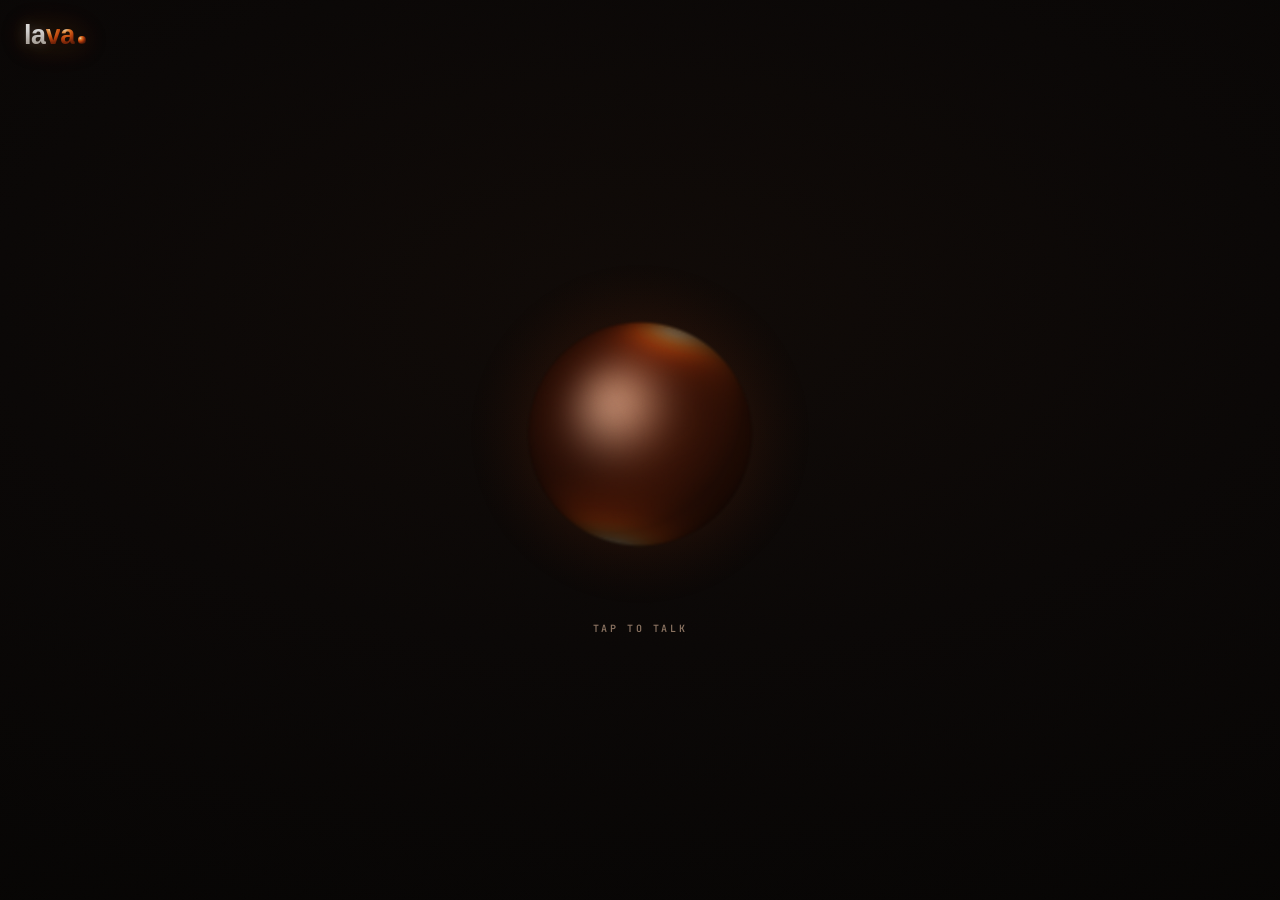
==== commit 88e93948: "Refactor bridge into web/core modules; performance and reliability fixes Bridge: - Split monolithic " ====
--- a/web/index.html
+++ b/web/index.html
@@ -5,6 +5,9 @@
 <meta name="viewport" content="width=device-width, initial-scale=1.0">
 <title>Lava</title>
 <link rel="icon" type="image/png" sizes="64x64" href="/favicon.png">
+<link rel="preconnect" href="https://fonts.googleapis.com">
+<link rel="preconnect" href="https://fonts.gstatic.com" crossorigin>
+<link href="https://fonts.googleapis.com/css2?family=JetBrains+Mono:wght@400;500;600;700&display=swap" rel="stylesheet">
 <style>
   :root {
     --bg: #070505;
@@ -22,7 +25,7 @@
     background:
       radial-gradient(120% 90% at 50% 34%, #100a07 0%, #0a0706 42%, #050403 100%);
     color: var(--text);
-    font-family: Helvetica, "Helvetica Neue", Arial, sans-serif;
+    font-family: "JetBrains Mono", ui-monospace, "SF Mono", Menlo, Consolas, monospace;
     overflow: hidden;
     display: flex;
     flex-direction: column;
@@ -48,6 +51,7 @@
   }
   /* the wordmark: white "lav", and a molten trailing "a" tying back to the orb */
   .brand .name {
+    font-family: Helvetica, "Helvetica Neue", Arial, sans-serif; /* wordmark stays off the mono stack */
     font-size: 27px; font-weight: 700; letter-spacing: -0.4px;
     line-height: 1.15;
     -webkit-text-fill-color: transparent; color: transparent;
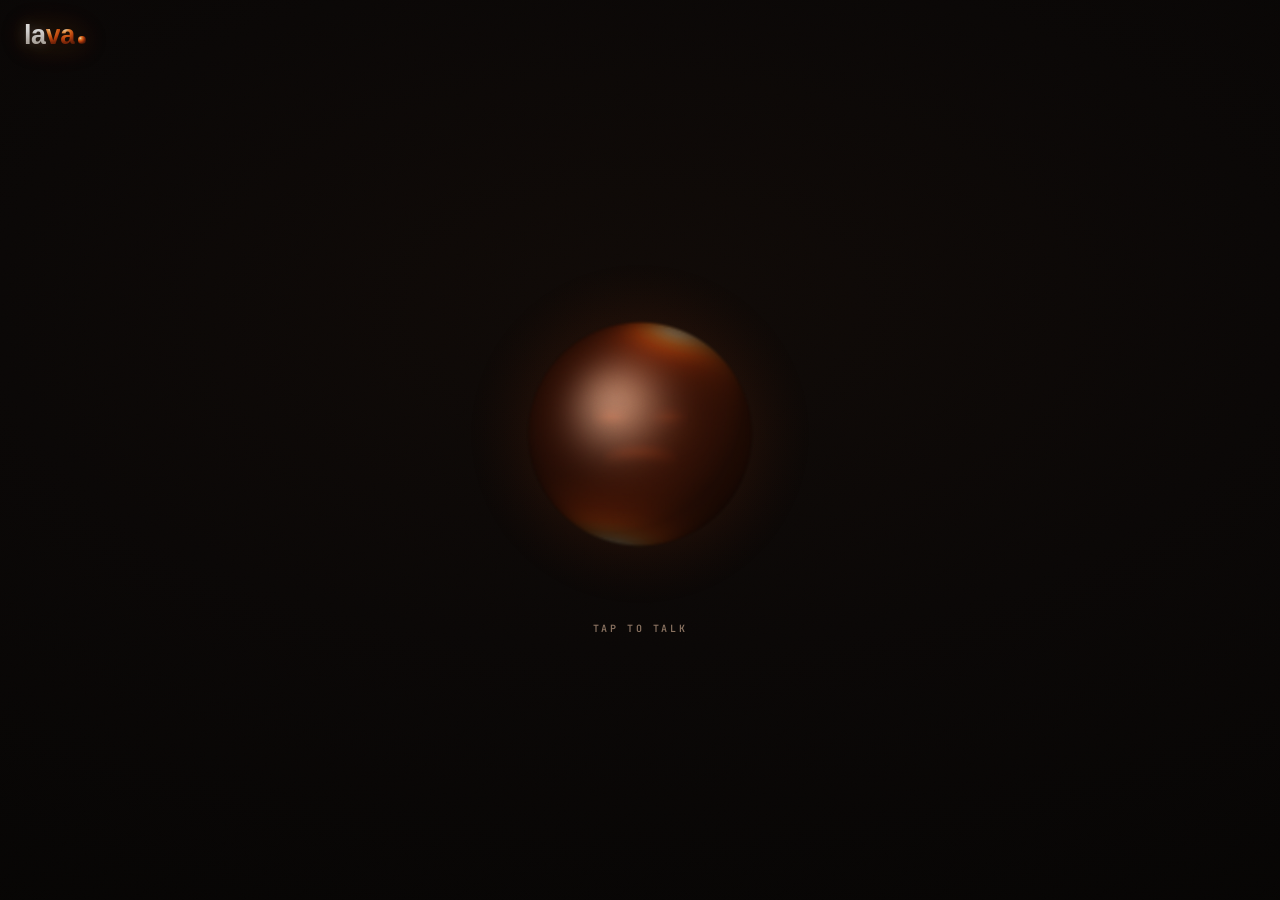
==== commit 37bd73c4: "Pi deployment fixes + face UI; drop ruff config and parser test suite - web/core/config: LAVA_DEVICE" ====
--- a/web/index.html
+++ b/web/index.html
@@ -446,6 +446,58 @@
   }
 }
 
+// ---------- face ----------
+// The expression is folded into the same metaball field as the lava: two
+// small almond glows for the eyes and one longer molten seam for the mouth.
+// Geometry lives in view space (vx/vy), so the face keeps facing the camera
+// while the lava spins under it, and each feature is weighted by the field
+// already beneath it (see renderPlanet) so the face ignites where the
+// surface is hot - part of the planet, never a sticker on it.
+const FACE_MY = 0.21;                      // mouth rest height (disc spans [-1, 1])
+const FACE_MW = 0.34;                      // mouth half-width
+const FACE_MINV = 1 / (2 * 0.046 * 0.046); // seam half-thickness
+const EYE_X = 0.255, EYE_Y = -0.15;
+const EYE_WI = 1 / (2 * 0.088 * 0.088);
+const EYE_HI = 1 / (2 * 0.054 * 0.054);
+const EYE_HIn = 1 / (2 * 0.014 * 0.014);   // squinted: eyes almost shut
+const FMASK = new Uint8Array(N_PX);        // 1 inside the face's bounding box
+const MSH = new Float32Array(N_PX);        // mouth envelope (tapers at the corners)
+const EYEA = new Float32Array(N_PX);       // eyes open
+const EYEB = new Float32Array(N_PX);       // eyes squinted (blend target)
+{
+  const R0 = RES / 2;
+  let i = 0;
+  for (let y = 0; y < RES; y++) {
+    const vy = (y - R0 + 0.5) / R0;
+    for (let x = 0; x < RES; x++, i++) {
+      const vx = (x - R0 + 0.5) / R0;
+      if (vx * vx + vy * vy > 1) continue;
+      if (vx > 0.42 || vx < -0.42 || vy < -0.32 || vy > 0.44) continue;
+      FMASK[i] = 1;
+      const u = 1 - (vx / FACE_MW) * (vx / FACE_MW);
+      MSH[i] = u > 0 ? u : 0;
+      const dy = vy - EYE_Y;
+      const dR = (vx - EYE_X) * (vx - EYE_X), dL = (vx + EYE_X) * (vx + EYE_X);
+      EYEA[i] = Math.max(Math.exp(-(dR * EYE_WI + dy * dy * EYE_HI)),
+                         Math.exp(-(dL * EYE_WI + dy * dy * EYE_HI)));
+      EYEB[i] = Math.max(Math.exp(-(dR * EYE_WI + dy * dy * EYE_HIn)),
+                         Math.exp(-(dL * EYE_WI + dy * dy * EYE_HIn)));
+    }
+  }
+}
+
+// Expression per connection phase: curve > 0 dips the seam's center into a
+// smile, < 0 arches it into a frown; amp is the seam's heat, eye the glow of
+// the eyes, squint narrows them (concern; blinks ride on top of it).
+const FACE_EXPR = {
+  online:   { curve:  0.078, amp: 0.205, eye: 0.130, squint: 0.08 },
+  retrying: { curve:  0.012, amp: 0.125, eye: 0.100, squint: 0.48 },
+  offline:  { curve: -0.055, amp: 0.105, eye: 0.088, squint: 0.20 },
+};
+let connPhase = "offline";  // offline | retrying | online (drives the face)
+const FP = { curve: -0.055, amp: 0.105, eye: 0.088, squint: 0.20 };
+let blinkAt = -9, nextBlink = 2 + Math.random() * 3;
+
 let rotAngle = 0;
 let speechLevel = 0;  // smoothed TTS playback RMS -> speaking swells
 let micLevel = 0;     // smoothed mic RMS -> listening bulge
@@ -473,6 +525,23 @@
   speechLevel += (sl - speechLevel) * (sl > speechLevel ? 0.55 : 0.10);
   const ml = (state === "listening" && running) ? currentLevel() : 0;
   micLevel += (ml - micLevel) * (ml > micLevel ? 0.45 : 0.08);
+
+  // --- expression: ease toward the connection phase's face ---
+  const FT = FACE_EXPR[connPhase] || FACE_EXPR.offline;
+  const fs = Math.min(1, dt * 1.7);
+  FP.curve  += (FT.curve  - FP.curve)  * fs;
+  FP.amp    += (FT.amp    - FP.amp)    * fs;
+  FP.eye    += (FT.eye    - FP.eye)    * fs;
+  FP.squint += (FT.squint - FP.squint) * fs;
+  // an occasional blink keeps the face alive; it rides on the squint blend
+  if (t >= nextBlink) { blinkAt = t; nextBlink = t + 3.5 + Math.random() * 3.5; }
+  const bph = t - blinkAt;
+  const blink = (bph >= 0 && bph < 0.26) ? Math.sin(Math.PI * bph / 0.26) : 0;
+  const fSquint = Math.min(1, FP.squint + blink);
+  const fCurve = FP.curve + 0.01 * Math.sin(t * 0.45);   // gentle mood drift
+  const fAmp = FP.amp * (0.86 + 0.14 * Math.sin(t * 0.9))   // seam shimmer
+             + (state === "speaking" ? 0.2 * speechLevel : 0); // talk flare
+  const fEye = FP.eye + (state === "listening" ? 0.05 * Math.min(1, micLevel) : 0);
 
   // --- blob positions in the planet frame ---
   const eOrb = Math.min(1, P.energy + (state === "listening" ? 0.35 * micLevel : 0));
@@ -528,6 +597,17 @@
     if (bulgeAmp > 0.01) {
       const dx = ux - bBx, dy = uy - bBy, dz = uz - bBz;
       F += bulgeAmp * Math.exp(-(dx * dx + dy * dy + dz * dz) * 3.2);
+    }
+    // ---- expression: eyes + seam mouth, weighted by the field already
+    // under them so the face ignites with the surface instead of sitting
+    // on top of it ----
+    if (FMASK[i]) {
+      const heat = 0.7 + 0.45 * (F < 1 ? F : 1);
+      const m = MSH[i];
+      const d = vy - FACE_MY - fCurve * m;
+      F += fAmp * m * heat * Math.exp(-d * d * FACE_MINV);
+      const ea = EYEA[i], eb = EYEB[i];
+      F += fEye * heat * (ea + (eb - ea) * fSquint);
     }
     F *= 0.86;
     let ci = (F * 255) | 0;
@@ -766,12 +846,14 @@
 
 // ---------------- websocket ----------------
 function connect() {
+  connPhase = "retrying";  // concerned face while attempting
   const proto = location.protocol === "https:" ? "wss" : "ws";
   ws = new WebSocket(`${proto}://${location.host}/ws?cid=${encodeURIComponent(client_id)}`);
   ws.binaryType = "arraybuffer";
 
   ws.onopen = () => {
     reconnectTries = 0;
+    connPhase = "online";  // the smile arrives with the connection
     startMic();
   };
 
@@ -840,6 +922,7 @@
       // next tap resumes the same conversation (the server keeps it by cid).
       if (idleTimer) { clearTimeout(idleTimer); idleTimer = null; }
       running = false;
+      connPhase = "offline";
       stopMic();
       stopBotAudio();
       if (ws) { ws.onclose = null; ws.close(); ws = null; }
@@ -859,8 +942,15 @@
       // page was reloaded.
       if (reconnectTries < 20) {
         reconnectTries += 1;
+        connPhase = "retrying";
+        stateLabel.textContent = "reconnecting";
+        stateLabel.classList.remove("hide");
         setTimeout(connect, 1500);
+      } else {
+        connPhase = "offline";
       }
+    } else if (reconnectTries === 0) {
+      connPhase = "offline";  // first attempt never opened; back to rest
     }
   };
   ws.onerror = () => ws.close();
@@ -905,6 +995,7 @@
     });
   } catch (e) {
     running = false;
+    connPhase = "offline";
     setState("idle");
     showMicBanner(e);
     if (ws) { ws.onclose = null; ws.close(); ws = null; }
@@ -1005,6 +1096,7 @@
     connect();
   } else {
     running = false;
+    connPhase = "offline";
     stopMic();
     stopBotAudio();
     if (ws) { ws.onclose = null; ws.close(); ws = null; }
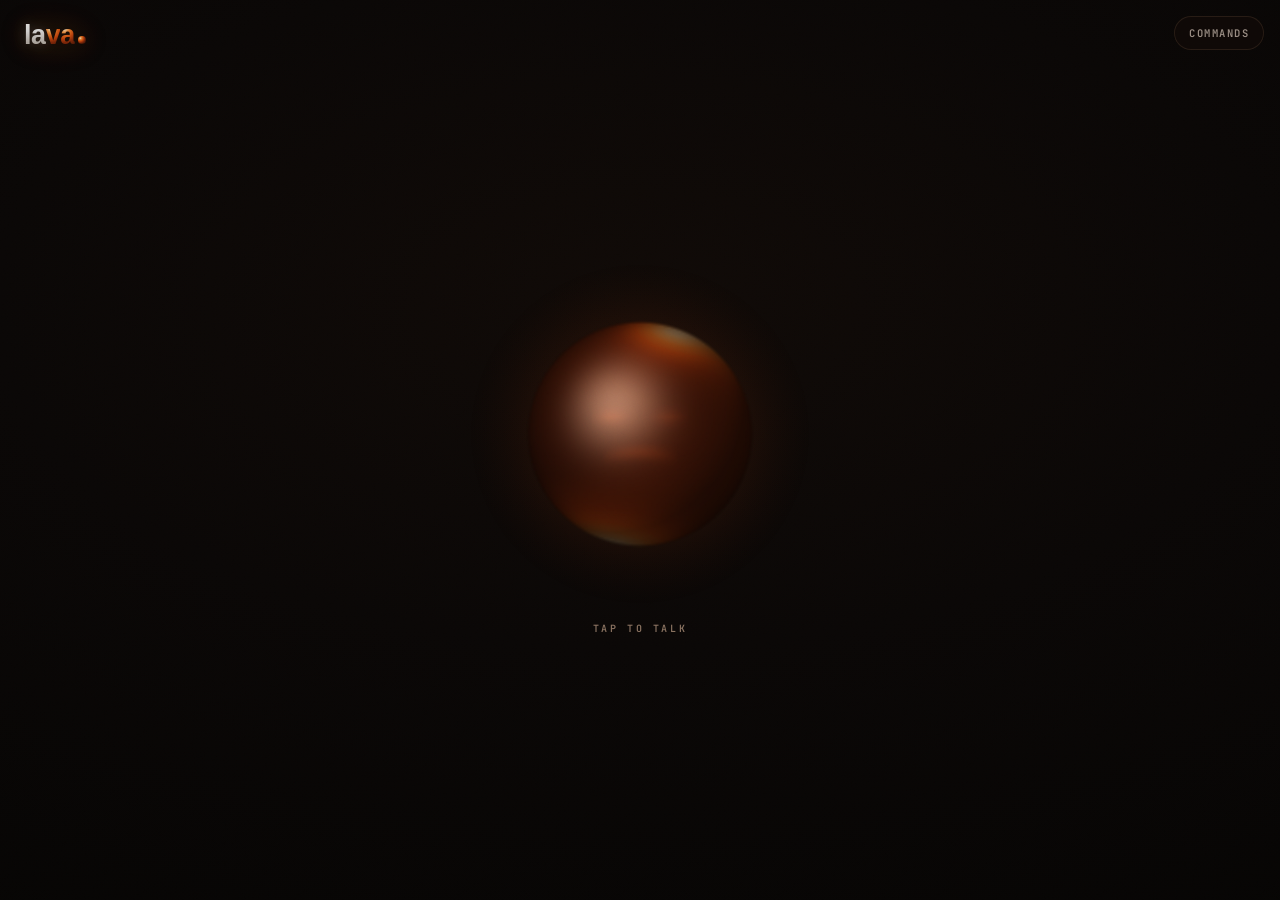
==== commit 882afddd: "Pi run prep: Telegram tools + HA in deploy + bench adapter + deck contents" ====
--- a/web/index.html
+++ b/web/index.html
@@ -253,12 +253,203 @@
     border-bottom-left-radius: 5px;
   }
 
+  /* ---------- command notifications (toasts) ----------
+     Transient banners for the ten command families. The server computes the
+     display strings (cat / title / sub / err) and sends tool_start (while the
+     tool runs) then tool_done (final). We render, dedupe by key, and dismiss.
+     Anchored top-right: clear of the centered orb, the top-center banners,
+     and the left wordmark. Transform/opacity only (compositor-friendly). */
+  .toast-host {
+    position: fixed; bottom: 16px; right: 16px; z-index: 20;
+    display: flex; flex-direction: column; gap: 8px; align-items: flex-end;
+    pointer-events: none;
+    max-width: min(320px, calc(100vw - 24px));
+  }
+  .toast {
+    --cat: var(--dim);
+    position: relative;
+    display: flex; align-items: flex-start; gap: 9px;
+    width: min(300px, calc(100vw - 24px));
+    padding: 9px 11px 9px 12px;
+    background: rgba(18, 12, 9, 0.82);
+    border: 1px solid var(--border);
+    border-left: 3px solid var(--cat);
+    border-radius: 12px;
+    backdrop-filter: blur(10px); -webkit-backdrop-filter: blur(10px);
+    box-shadow: 0 8px 24px rgba(0, 0, 0, 0.45);
+    pointer-events: auto;
+    cursor: pointer;
+    opacity: 0; transform: translateX(14px);
+    transition: opacity .22s ease, transform .22s cubic-bezier(.2, .7, .3, 1);
+    overflow: hidden;
+  }
+  .toast.in { opacity: 1; transform: none; }
+  .toast.out { opacity: 0; transform: translateX(14px); transition: opacity .18s ease, transform .18s ease; }
+  /* category accents (cohesive, mid-saturation on the dark stage) */
+  .cat-music { --cat: #f97316; }  .cat-media { --cat: #fb923c; }
+  .cat-query { --cat: #38bdf8; }  .cat-lights { --cat: #fbbf24; }
+  .cat-dim { --cat: #f59e0b; }    .cat-timer { --cat: #34d399; }
+  .cat-alarm { --cat: #f87171; }  .cat-thermostat { --cat: #60a5fa; }
+  .cat-reminder { --cat: #a78bfa; } .cat-calls { --cat: #4ade80; }
+  .cat-system { --cat: #94a3b8; }
+  .cat-unknown { --cat: #9a8d84; }
+  .cmd-group {
+    font-size: 9px; font-weight: 600; letter-spacing: 0.18em; text-transform: uppercase;
+    color: rgba(240, 200, 170, 0.42);
+    padding: 9px 11px 3px;
+  }
+  .cmd-group:first-child { padding-top: 5px; }
+  /* status icon: spinner (running) / check (ok) / x (error) */
+  .toast-icon {
+    flex: 0 0 auto; width: 16px; height: 16px; margin-top: 1px;
+    display: flex; align-items: center; justify-content: center;
+    color: var(--cat);
+  }
+  .toast.is-ok .toast-icon { color: var(--ok); }
+  .toast.is-err .toast-icon { color: #f87171; }
+  .toast.is-spin .toast-icon::before {
+    content: ""; width: 13px; height: 13px; border-radius: 50%;
+    border: 2px solid rgba(255, 255, 255, 0.14); border-top-color: var(--cat);
+    animation: toastspin .7s linear infinite;
+  }
+  @keyframes toastspin { to { transform: rotate(360deg); } }
+  .toast-icon svg { display: block; }
+  .toast-body { flex: 1 1 auto; min-width: 0; }
+  .toast-title {
+    font-size: 12.5px; font-weight: 600; line-height: 1.3; color: var(--text);
+    white-space: nowrap; overflow: hidden; text-overflow: ellipsis;
+  }
+  .toast-sub {
+    font-size: 11px; font-weight: 400; line-height: 1.4; color: var(--dim);
+    margin-top: 1px; white-space: normal; overflow-wrap: anywhere;
+    max-height: 96px; overflow-y: auto;
+  }
+  .toast.is-err .toast-sub { color: #fca5a5; }
+  /* dismiss affordance, revealed on hover only */
+  .toast-x {
+    flex: 0 0 auto; font-size: 15px; line-height: 1; color: var(--dim);
+    opacity: 0; transition: opacity .15s ease; padding: 0 1px;
+  }
+  .toast:hover .toast-x { opacity: .8; }
+  @media (max-width: 480px) {
+    .toast-host { bottom: 12px; right: 12px; }
+    .toast { width: calc(100vw - 24px); }
+  }
+
+  /* ---------- commands tray ----------
+     The UI surface for the ten command families: a quiet launcher
+     (bottom-right) that expands into a compact list. Clicking a command
+     fires the same toast pipeline the server uses for real tool calls
+     (spin -> ok, shift-click previews the error state), so what you see
+     here is exactly what a spoken command produces. Closed by default -
+     the voice UI stays the hero, this is a preview/discovery surface. */
+  .cmd-launch {
+    position: fixed; right: 16px; top: 16px; z-index: 18;
+    display: flex; align-items: center; gap: 8px;
+    font-family: inherit; /* buttons don't inherit by default */
+    font-size: 10.5px; font-weight: 600; letter-spacing: 0.14em;
+    text-transform: uppercase;
+    color: var(--dim);
+    background: rgba(18, 12, 9, 0.72);
+    border: 1px solid var(--border);
+    border-radius: 999px;
+    padding: 9px 14px;
+    backdrop-filter: blur(10px); -webkit-backdrop-filter: blur(10px);
+    cursor: pointer;
+    transition: color .2s ease, border-color .2s ease;
+  }
+  .cmd-launch:hover, .cmd-launch:focus-visible {
+    color: var(--text);
+    border-color: rgba(255, 190, 150, 0.24);
+  }
+  body.cmd-open .cmd-launch { color: var(--text); border-color: rgba(255, 190, 150, 0.24); }
+
+  .cmd-tray {
+    position: fixed; right: 16px; top: 56px; z-index: 19;
+    width: min(268px, calc(100vw - 32px));
+    background: rgba(18, 12, 9, 0.86);
+    border: 1px solid var(--border);
+    border-radius: 14px;
+    backdrop-filter: blur(12px); -webkit-backdrop-filter: blur(12px);
+    box-shadow: 0 10px 30px rgba(0, 0, 0, 0.5);
+    padding: 10px 7px 8px;
+    opacity: 0; transform: translateY(-8px); visibility: hidden; pointer-events: none;
+    transition: opacity .2s ease, transform .2s cubic-bezier(.2, .7, .3, 1),
+                visibility 0s linear .2s;
+  }
+  .cmd-tray.open {
+    opacity: 1; transform: none; visibility: visible; pointer-events: auto;
+    transition: opacity .2s ease, transform .2s cubic-bezier(.2, .7, .3, 1);
+  }
+  .cmd-head {
+    display: flex; flex-direction: column; gap: 2px;
+    padding: 0 11px 8px; border-bottom: 1px solid var(--border);
+  }
+  .cmd-head .cmd-title {
+    font-size: 10px; font-weight: 600; letter-spacing: 0.22em;
+    text-transform: uppercase; color: rgba(240, 200, 170, 0.55);
+  }
+  .cmd-head .cmd-hint {
+    font-size: 10px; font-weight: 400; color: rgba(154, 141, 132, 0.75);
+  }
+  .cmd-list {
+    max-height: min(46vh, 400px);
+    overflow-y: auto; overscroll-behavior: contain;
+    scrollbar-width: thin; scrollbar-color: rgba(255,190,150,0.18) transparent;
+    padding: 4px 0 4px;
+  }
+  .cmd-list::-webkit-scrollbar { width: 6px; }
+  .cmd-list::-webkit-scrollbar-thumb { background: rgba(255,190,150,0.18); border-radius: 3px; }
+  .cmd-row {
+    display: flex; align-items: center; gap: 9px;
+    width: 100%; text-align: left;
+    background: none; border: 0;
+    font-family: inherit; font-size: 12px; font-weight: 500; line-height: 1.4;
+    color: var(--dim);
+    padding: 8px 11px; border-radius: 9px;
+    cursor: pointer;
+    transition: background .15s ease, color .15s ease;
+  }
+  .cmd-row:hover, .cmd-row:focus-visible {
+    background: rgba(255, 214, 178, 0.06);
+    color: var(--text);
+  }
+  .cmd-row:focus-visible { outline: 1px solid rgba(255, 190, 150, 0.35); outline-offset: -1px; }
+  /* the per-command accent reuses the toast categories (.cat-* set --cat) */
+  .cmd-row .cmd-cat {
+    width: 7px; height: 7px; border-radius: 50%; flex: 0 0 auto;
+    background: var(--cat);
+    transition: box-shadow .15s ease;
+  }
+  .cmd-row:hover .cmd-cat { box-shadow: 0 0 8px var(--cat); }
+  @media (max-width: 480px) {
+    .cmd-launch { right: 12px; top: 12px; padding: 8px 12px; }
+    .cmd-tray { right: 12px; top: 52px; }
+  }
+  @media (prefers-reduced-motion: reduce) {
+    .toast, .toast.out { transition: opacity .12s ease; transform: none; }
+    .toast.is-spin .toast-icon::before { animation-duration: 1.2s; }
+    .cmd-tray, .cmd-launch, .cmd-row { transition: none; animation: none; }
+  }
+
 </style>
 </head>
 <body>
 
 <div class="sound-banner" id="soundBanner">🔇 tap anywhere to unlock sound</div>
 <div class="mic-banner" id="micBanner"><div id="micBannerMsg"></div><button id="micRetryBtn">Retry microphone</button></div>
+<div class="toast-host" id="toastHost" aria-live="polite"></div>
+
+<div class="cmd-tray" id="cmdTray" role="group" aria-label="Command notifications preview">
+  <div class="cmd-head">
+    <div class="cmd-title">command notifications</div>
+    <div class="cmd-hint">every command Lava can do · click to run</div>
+  </div>
+  <div class="cmd-list" id="cmdList"></div>
+</div>
+<button class="cmd-launch" id="cmdLaunch" aria-expanded="false" aria-controls="cmdTray" aria-label="Open command notifications tray">
+  commands
+</button>
 
 <div class="brand">
   <div class="name"><span class="w">l</span><span class="w">a</span><span class="mo">v</span><span class="mo">a</span><span class="dot"></span></div>
@@ -844,6 +1035,336 @@
   if (on) duckTimer = setTimeout(() => { duckTimer = null; duckBot(false); }, 2500);
 }
 
+// ---------------- command notifications (toasts) ----------------
+// The server sends tool_start (optimistic, while the tool runs) and
+// tool_done (final) frames carrying pre-computed display strings:
+//   {type, key, cat, title, sub, err}
+// We render one toast per unique key (dedupe: two identical "pause"s are
+// one toast), flip it in place on done, and auto-dismiss. States:
+//   spin  -> running (spinner, no timer)
+//   ok    -> success (check, dismisses in ~3.2 s)
+//   err   -> failure (x + error line, dismisses in ~6 s)
+const toastHost = document.getElementById("toastHost");
+const TOAST_MAX = 4;          // visible at once; oldest dismisses first
+const TOAST_OK_MS = 3200;
+const TOAST_ERR_MS = 6000;
+const ICON_CHECK = '<svg viewBox="0 0 16 16" width="14" height="14" fill="none" stroke="currentColor" stroke-width="2" stroke-linecap="round" stroke-linejoin="round"><path d="M3 8.5 6.2 11.7 13 4.5"/></svg>';
+const ICON_X = '<svg viewBox="0 0 16 16" width="13" height="13" fill="none" stroke="currentColor" stroke-width="2" stroke-linecap="round"><path d="M4 4l8 8M12 4l-8 8"/></svg>';
+const toasts = new Map();     // key -> {el, state, timer, hover}
+
+function toastEl(cat, title, sub) {
+  const el = document.createElement("div");
+  el.className = `toast cat-${cat || "unknown"}`;
+  const icon = document.createElement("span");
+  icon.className = "toast-icon";
+  const body = document.createElement("div");
+  body.className = "toast-body";
+  const t = document.createElement("div");
+  t.className = "toast-title";
+  t.textContent = title || "Command";
+  body.appendChild(t);
+  if (sub) {
+    const s = document.createElement("div");
+    s.className = "toast-sub";
+    s.textContent = sub;
+    body.appendChild(s);
+  }
+  const x = document.createElement("span");
+  x.className = "toast-x";
+  x.textContent = "×";
+  el.append(icon, body, x);
+  return el;
+}
+
+function toastSetState(rec, state, sub, err) {
+  const el = rec.el;
+  el.classList.remove("is-spin", "is-ok", "is-err");
+  const icon = el.querySelector(".toast-icon");
+  if (state === "spin") {
+    el.classList.add("is-spin");
+    icon.innerHTML = "";
+  } else if (state === "err") {
+    el.classList.add("is-err");
+    icon.innerHTML = ICON_X;
+    const s = el.querySelector(".toast-sub");
+    if (s) s.textContent = err || "Failed";
+  } else {
+    el.classList.add("is-ok");
+    icon.innerHTML = ICON_CHECK;
+    if (sub) {
+      let s = el.querySelector(".toast-sub");
+      if (!s) {
+        s = document.createElement("div");
+        s.className = "toast-sub";
+        el.querySelector(".toast-body").appendChild(s);
+      }
+      s.textContent = sub;
+    }
+  }
+  rec.state = state;
+  // (re)arm the auto-dismiss timer; hover pauses it
+  if (rec.timer) { clearTimeout(rec.timer); rec.timer = null; }
+  if (state === "ok" && !rec.hover) rec.timer = setTimeout(() => toastDismiss(rec.key), TOAST_OK_MS);
+  if (state === "err" && !rec.hover) rec.timer = setTimeout(() => toastDismiss(rec.key), TOAST_ERR_MS);
+}
+
+function toastDismiss(key) {
+  const rec = toasts.get(key);
+  if (!rec || rec.leaving) return;
+  rec.leaving = true;
+  if (rec.timer) { clearTimeout(rec.timer); rec.timer = null; }
+  rec.el.classList.remove("in");
+  rec.el.classList.add("out");
+  setTimeout(() => { rec.el.remove(); toasts.delete(key); }, 200);
+}
+
+function toastShow(m) {
+  // Dedupe: same key updates the existing toast in place (start -> done).
+  let rec = toasts.get(m.key);
+  if (!rec) {
+    // Evict the oldest non-leaving toast past the cap.
+    const live = [...toasts.values()].filter((r) => !r.leaving);
+    if (live.length >= TOAST_MAX) toastDismiss(live[0].key);
+    const el = toastEl(m.cat, m.title, m.sub);
+    el.addEventListener("mouseenter", () => {
+      rec.hover = true;
+      if (rec.timer) { clearTimeout(rec.timer); rec.timer = null; }
+    });
+    el.addEventListener("mouseleave", () => {
+      rec.hover = false;
+      if (rec.state === "ok") rec.timer = setTimeout(() => toastDismiss(m.key), TOAST_OK_MS);
+      if (rec.state === "err") rec.timer = setTimeout(() => toastDismiss(m.key), TOAST_ERR_MS);
+    });
+    el.addEventListener("click", () => toastDismiss(m.key));
+    toastHost.appendChild(el);
+    rec = { key: m.key, el, state: "spin", timer: null, hover: false, leaving: false };
+    toasts.set(m.key, rec);
+    // force a frame so the entrance transition runs
+    requestAnimationFrame(() => requestAnimationFrame(() => el.classList.add("in")));
+  }
+  // Refresh copy (title/sub can resolve on done: track, device, volume %).
+  const t = rec.el.querySelector(".toast-title");
+  if (t && m.title) t.textContent = m.title;
+  if (m.err) toastSetState(rec, "err", null, m.err);
+  else if (m.type === "tool_done") toastSetState(rec, "ok", m.sub, null);
+  else toastSetState(rec, "spin", m.sub, null);
+}
+
+// ---------------- commands tray ----------------
+// The on-screen surface for every command Lava can do, grouped by purpose.
+// Clicking a row runs the real tool through the bridge's POST /api/run (same
+// exec_tool -> notifications pipeline a spoken command uses - real results,
+// real banner frames). Shift-click always previews the failure state; a
+// family whose backend is not linked (no Home Assistant, Spotify offline)
+// executes too and its banner carries the hub's honest error. Where the
+// page's WebSocket session is ready, the live frames arrive over the WS
+// exactly like a voice command; otherwise the run's frames come back in the
+// response and are rendered here with a short spin hold. If the bridge
+// itself is unreachable the run is simulated locally so the surface keeps
+// working standalone. Frames mirror web/core/notifications.py:display()
+// output.
+const CMD_LIST = document.getElementById("cmdList");
+const CMD_TRAY = document.getElementById("cmdTray");
+const CMD_LAUNCH = document.getElementById("cmdLaunch");
+const CMD_ERR_MS_RANGE = [550, 1200];   // simulated run / spin-hold time
+const CMD_ITEMS = [
+  { cat: "query", group: "know", variants: [
+    { phr: "What's the weather?", title: "Weather", out: "Quezon City", done: "Quezon City",
+      tool: "get_weather", args: {} },
+  ]},
+  { cat: "query", group: "know", variants: [
+    { phr: "What time is it?", title: "Time", out: "", done: "",
+      tool: "get_time", args: {} },
+  ]},
+  { cat: "query", group: "know", variants: [
+    { phr: "What's the latest news in AI?", title: "Web search",
+      out: "latest AI news", done: "latest AI news",
+      tool: "web_search", args: { query: "latest AI news" } },
+  ]},
+  { cat: "query", group: "know", variants: [
+    { phr: "Look up artificial intelligence on Wikipedia", title: "Wikipedia",
+      out: "artificial intelligence", done: "artificial intelligence",
+      tool: "wikipedia", args: { topic: "artificial intelligence" } },
+  ]},
+  { cat: "lights", group: "home", variants: [
+    { phr: "Turn on the lights", title: "Lights", out: "Living Room \u00b7 on", done: "Living Room \u00b7 on",
+      tool: "set_lights", args: { room: "living room", on: true } },
+  ]},
+  { cat: "dim", group: "home", variants: [
+    { phr: "Dim the lights to 50%", title: "Dim / color", out: "Living Room \u00b7 50% \u00b7 warm", done: "Living Room \u00b7 50% \u00b7 warm",
+      tool: "set_lights", args: { room: "living room", on: true, brightness_pct: 50, color: "warm" } },
+  ]},
+  { cat: "thermostat", group: "home", variants: [
+    { phr: "Set the temperature to 22\u00b0", title: "Thermostat", out: "set to 22 \u00b0C", done: "set to 22 \u00b0C",
+      tool: "set_thermostat", args: { temperature: 22, unit: "C" } },
+  ]},
+  { cat: "thermostat", group: "home", variants: [
+    { phr: "What's the current temperature?", title: "Temperature", out: "reading", done: "reading",
+      tool: "get_temperature", args: {} },
+  ]},
+  { cat: "timer", group: "time", variants: [
+    { phr: "Set a timer for 5 minutes", title: "Timer", out: "5 mins", done: "5 mins",
+      tool: "set_timer", args: { seconds: 300 } },
+  ]},
+  { cat: "alarm", group: "time", variants: [
+    { phr: "Set an alarm for 6 AM", title: "Alarm", out: "6 AM \u00b7 wake-up", done: "6 AM \u00b7 wake-up",
+      tool: "set_timer", args: () => ({ seconds: cmdSecsUntil(6), label: "6 AM" }) },
+  ]},
+  { cat: "music", group: "listen", variants: [
+    { phr: "Play music", title: "Play music", out: "Bohemian Rhapsody", done: "Bohemian Rhapsody \u00b7 MacBook Pro",
+      tool: "music_play", args: { query: "Bohemian Rhapsody" } },
+  ]},
+  { cat: "media", group: "listen", variants: [
+    { phr: "Pause", title: "Pause", out: "", done: "",
+      tool: "music_pause", args: {} },
+    { phr: "Next track", title: "Next track", out: "", done: "",
+      tool: "music_skip", args: { direction: "next" } },
+    { phr: "Volume up", title: "Volume", out: "+10", done: "40%",
+      tool: "music_volume", args: { level: "+10" } },
+    { phr: "What's playing?", title: "Now playing", out: "", done: "",
+      tool: "music_now_playing", args: {} },
+  ]},
+  { cat: "system", group: "system", variants: [
+    { phr: "How's the Pi doing?", title: "System", out: "checking", done: "checking",
+      tool: "system_status", args: {} },
+  ]},
+  { cat: "reminder", group: "remind", variants: [
+    { phr: "Remind me to drink water", title: "Reminder", out: "drink water", done: "drink water",
+      tool: "add_note", args: { text: "drink water" } },
+  ]},
+  { cat: "calls", group: "people", variants: [
+    { phr: "Call Mom", title: "Call", out: "Mom \u00b7 call request", done: "Mom \u00b7 Telegram call request",
+      tool: "call_contact", args: { contact: "Mom" } },
+    { phr: "Message Hannah 'hello there!'", title: "Message", out: "Hannah: \u201chello there!\u201d \u00b7 sending", done: "Hannah: \u201chello there!\u201d",
+      tool: "send_message", args: { recipient: "Hannah", message: "hello there!" } },
+  ]},
+];
+// Failure copy. Shift-click previews these; with the bridge offline they are
+// also the honest fallback per family.
+const CMD_FAIL = {
+  music: "Spotify Premium required",
+  query: "Lookup timed out",
+  lights: "No smart home hub connected",
+  dim: "No smart home hub connected",
+  timer: "Timer failed to start",
+  alarm: "Clock service error",
+  thermostat: "No smart home hub connected",
+  media: "No active Spotify device",
+  system: "Pi sensors unavailable",
+  reminder: "Note store unavailable",
+  calls: "Telegram not configured",
+};
+
+// Seconds until the next occurrence of a clock time (real alarm via
+// set_timer + the bridge's announce loop, exactly as a spoken alarm does).
+function cmdSecsUntil(hour) {
+  const now = new Date();
+  const t = new Date(now.getFullYear(), now.getMonth(), now.getDate(), hour);
+  if (t <= now) t.setDate(t.getDate() + 1);
+  return Math.max(1, Math.round((t.getTime() - now.getTime()) / 1000));
+}
+
+function cmdHold(ms) {
+  return new Promise((r) => setTimeout(r, ms));
+}
+
+async function cmdRun(item, vi, fail, si) {
+  const idx = vi % item.variants.length;
+  const v = item.variants[idx];
+  // si (item index) in the key: several rows share a category (weather /
+  // time / web search / wikipedia are all "query"), so cat+variant would
+  // collide and one toast would flip in place for a different command.
+  const key = `demo:${si}:${idx}`;
+  const base = { cat: item.cat, title: v.title };
+  if (fail || !v.tool) {
+    // Failure preview, or a family with no backend: honest status banner.
+    toastShow({ type: "tool_start", key, ...base, sub: v.out, err: null });
+    await cmdHold(CMD_ERR_MS_RANGE[0] + (v.tool ? Math.random() * (CMD_ERR_MS_RANGE[1] - CMD_ERR_MS_RANGE[0]) : 400));
+    toastShow({ type: "tool_done", key, ...base, sub: v.out, err: CMD_FAIL[item.cat] || "Failed" });
+    return;
+  }
+  // Real run. The bridge executes the tool with the same pipeline as a
+  // spoken command; its frames carry the real result copy.
+  let data = null;
+  try {
+    const r = await fetch("/api/run", {
+      method: "POST",
+      headers: { "content-type": "application/json" },
+      body: JSON.stringify({ tool: v.tool, args: typeof v.args === "function" ? v.args() : v.args }),
+    });
+    data = await r.json();
+  } catch (e) { /* bridge offline - fall through to the simulated run */ }
+  if (data && data.ok && data.frames && data.frames.length === 2) {
+    if (!data.broadcast) {
+      // No ready WS session here: render the run's own frames locally.
+      toastShow(data.frames[0]);
+      await cmdHold(CMD_ERR_MS_RANGE[0] + Math.random() * 450);
+      toastShow(data.frames[1]);
+    }
+    // broadcast=true: the ready sessions got the live frames over the WS.
+    return;
+  }
+  if (data && data.ok === false) {
+    // Bridge rejected the call (tool unknown / internal): show why.
+    toastShow({ type: "tool_start", key, ...base, sub: v.out, err: null });
+    toastShow({ type: "tool_done", key, ...base, sub: v.out, err: data.error || "Failed" });
+    return;
+  }
+  // Offline fallback: simulated pipeline with the example copy.
+  toastShow({ type: "tool_start", key, ...base, sub: v.out, err: null });
+  await cmdHold(CMD_ERR_MS_RANGE[0] + Math.random() * (CMD_ERR_MS_RANGE[1] - CMD_ERR_MS_RANGE[0]));
+  toastShow({ type: "tool_done", key, ...base, sub: v.done, err: null });
+}
+
+function cmdBuildRows() {
+  let lastGroup = null;
+  CMD_ITEMS.forEach((item, si) => {
+    if (item.group !== lastGroup) {
+      const gh = document.createElement("div");
+      gh.className = "cmd-group";
+      gh.textContent = item.group || "commands";
+      CMD_LIST.appendChild(gh);
+      lastGroup = item.group;
+    }
+    let vi = 0;
+    const row = document.createElement("button");
+    row.type = "button";
+    row.className = `cmd-row cat-${item.cat}`;
+    const dot = document.createElement("span");
+    dot.className = "cmd-cat";
+    dot.setAttribute("aria-hidden", "true");
+    const label = document.createElement("span");
+    label.className = "cmd-label";
+    label.textContent = item.variants[0].phr;
+    row.append(dot, label);
+    row.addEventListener("click", (e) => {
+      cmdRun(item, vi, e.shiftKey, si);
+      // Multi-command families cycle their example on each run; the label
+      // previewing the NEXT click keeps the row honest about what it does.
+      vi = (vi + 1) % item.variants.length;
+      if (item.variants.length > 1) label.textContent = item.variants[vi].phr;
+    });
+    CMD_LIST.appendChild(row);
+  });
+}
+
+function cmdSetOpen(open) {
+  CMD_TRAY.classList.toggle("open", open);
+  CMD_LAUNCH.setAttribute("aria-expanded", String(open));
+  CMD_LAUNCH.setAttribute("aria-label", open ? "Close command notifications tray" : "Open command notifications tray");
+  document.body.classList.toggle("cmd-open", open);
+}
+CMD_LAUNCH.addEventListener("click", () => cmdSetOpen(!CMD_TRAY.classList.contains("open")));
+// Dismissal: Escape closes; clicking outside the tray/launcher closes it.
+document.addEventListener("keydown", (e) => {
+  if (e.key === "Escape" && CMD_TRAY.classList.contains("open")) cmdSetOpen(false);
+});
+document.addEventListener("pointerdown", (e) => {
+  if (CMD_TRAY.classList.contains("open") &&
+      !CMD_TRAY.contains(e.target) && !CMD_LAUNCH.contains(e.target)) cmdSetOpen(false);
+}, true);
+cmdBuildRows();
+
 // ---------------- websocket ----------------
 function connect() {
   connPhase = "retrying";  // concerned face while attempting
@@ -883,6 +1404,10 @@
       // backchannel over the bot must not flicker the state away from
       // "speaking" (the bot keeps talking in that case).
       if (running && !botPlaying) setState("thinking");
+    } else if (m.type === "tool_start" || m.type === "tool_done") {
+      // Command notification: a tool is starting (spin) or finished
+      // (ok/err). The server already computed cat/title/sub/err.
+      toastShow(m);
     } else if (m.type === "transcript") {
       stopBotAudio();   // barge-in: user spoke over the agent
       addUser(m.text);
